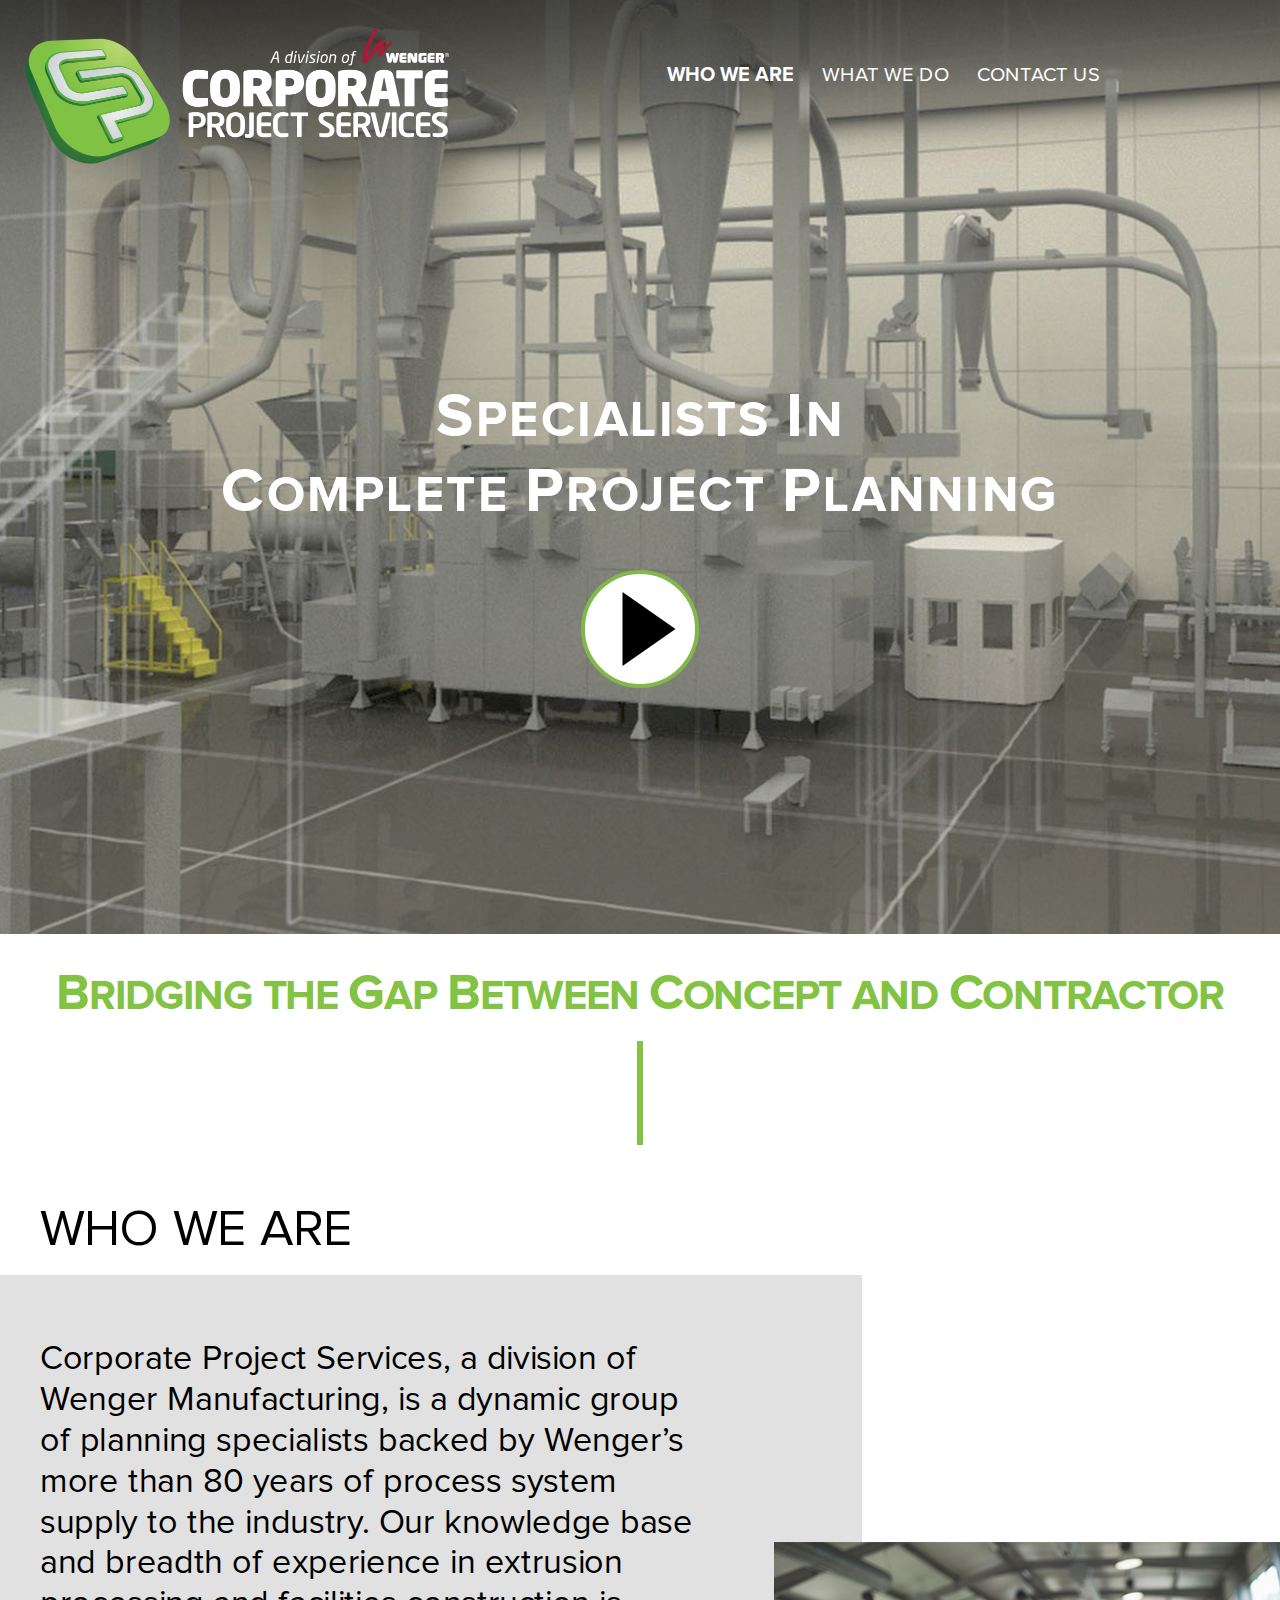
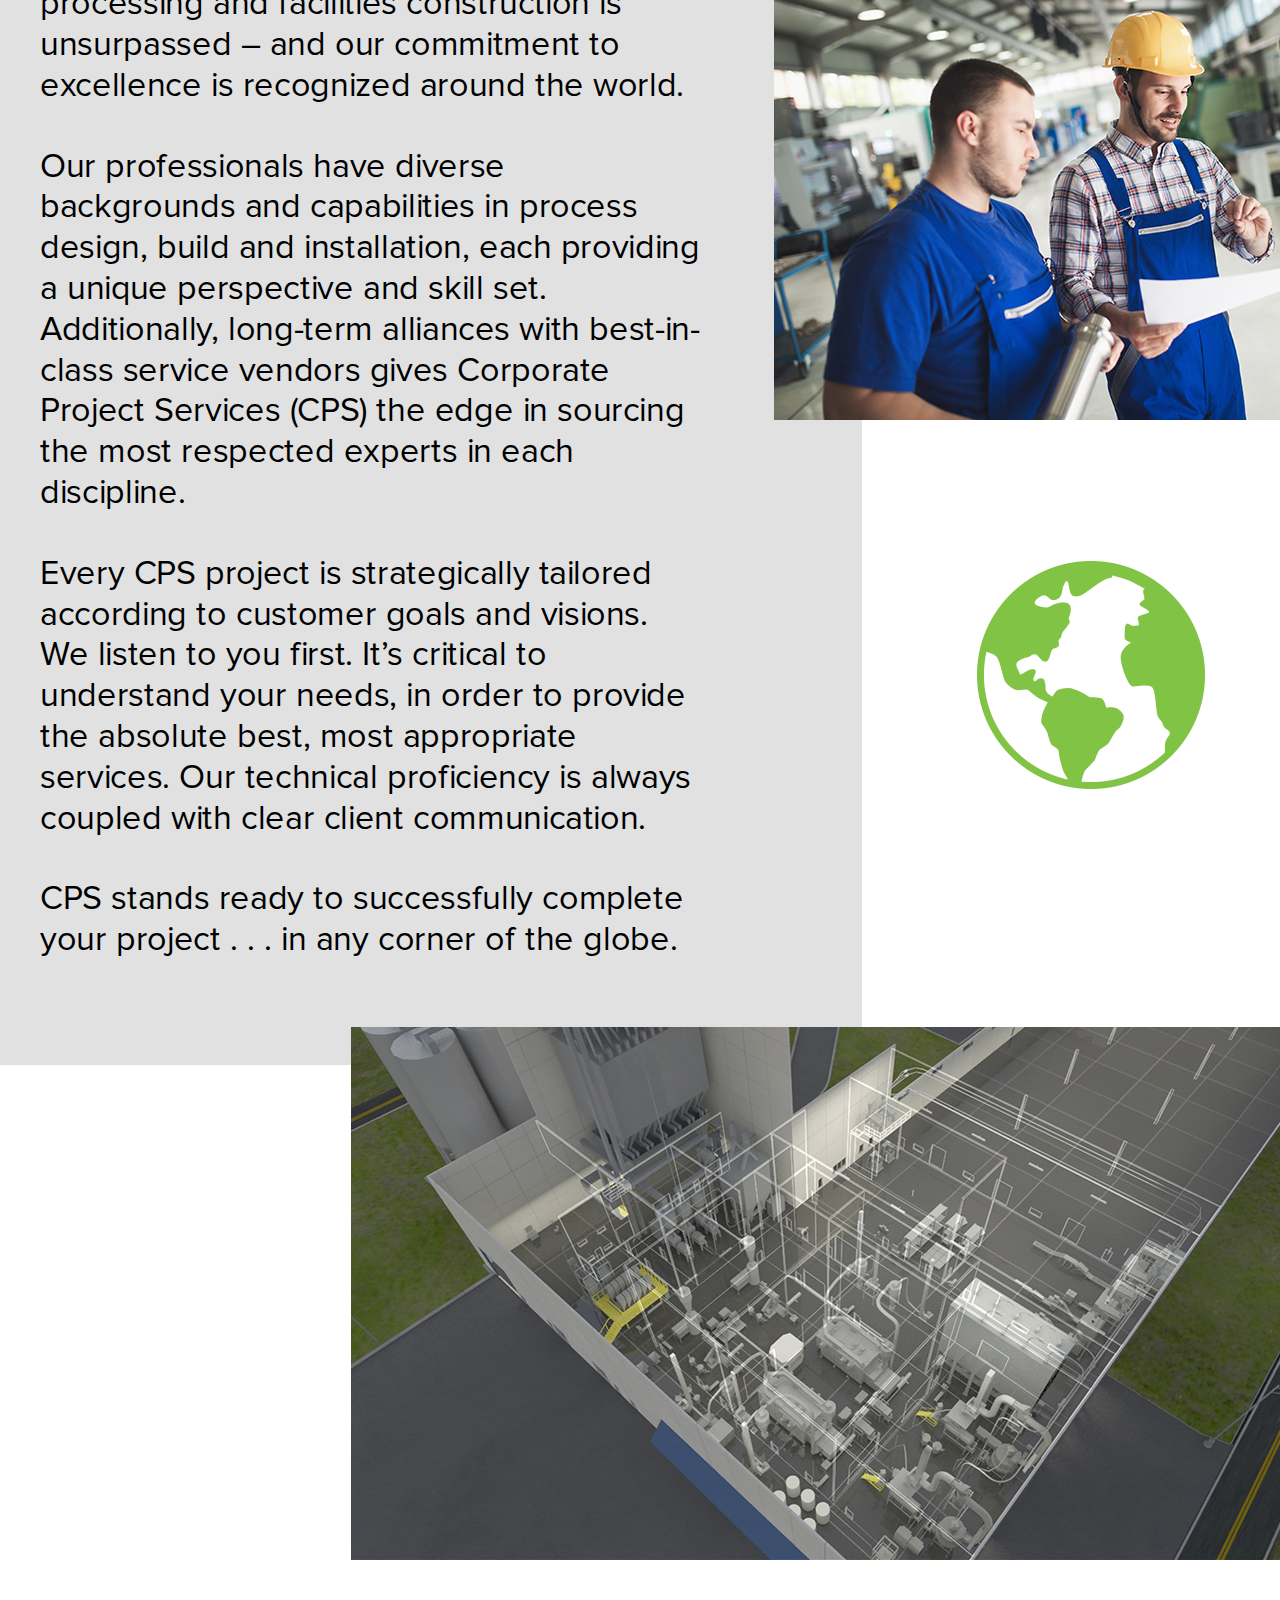
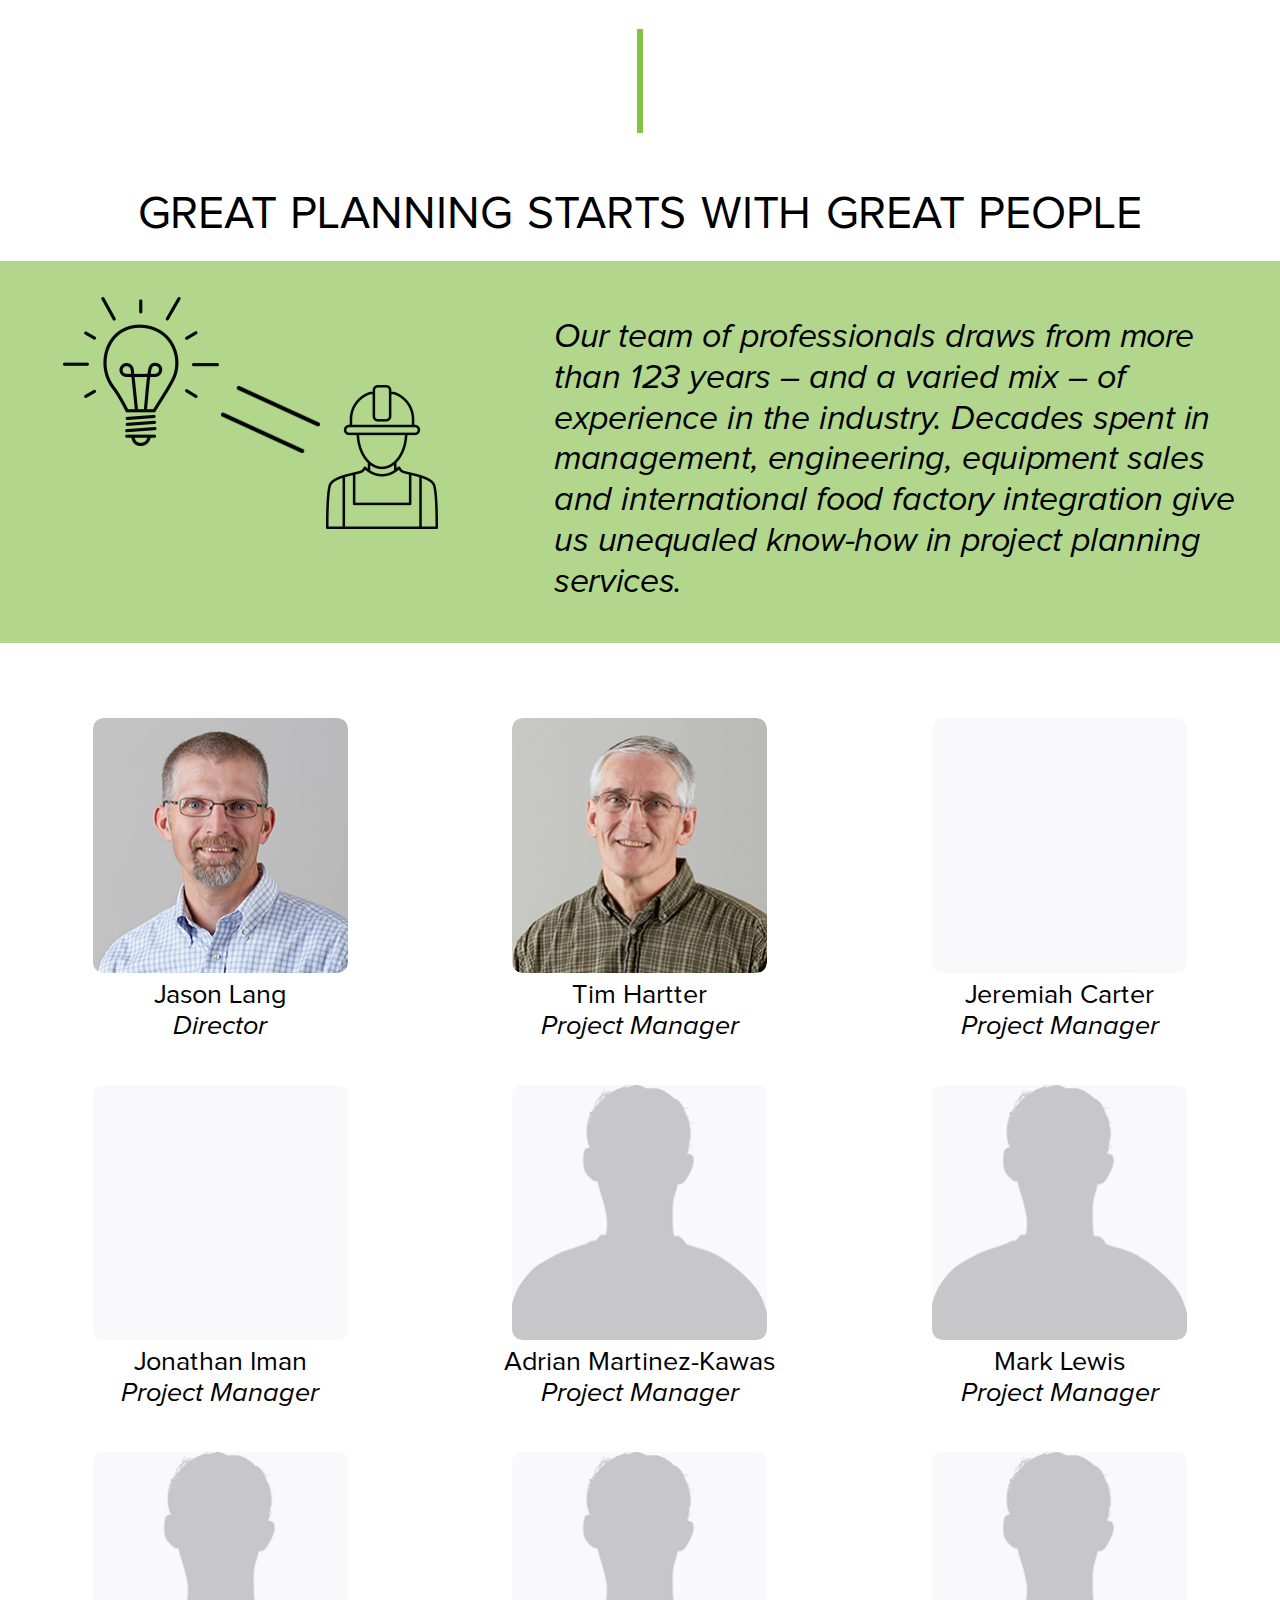
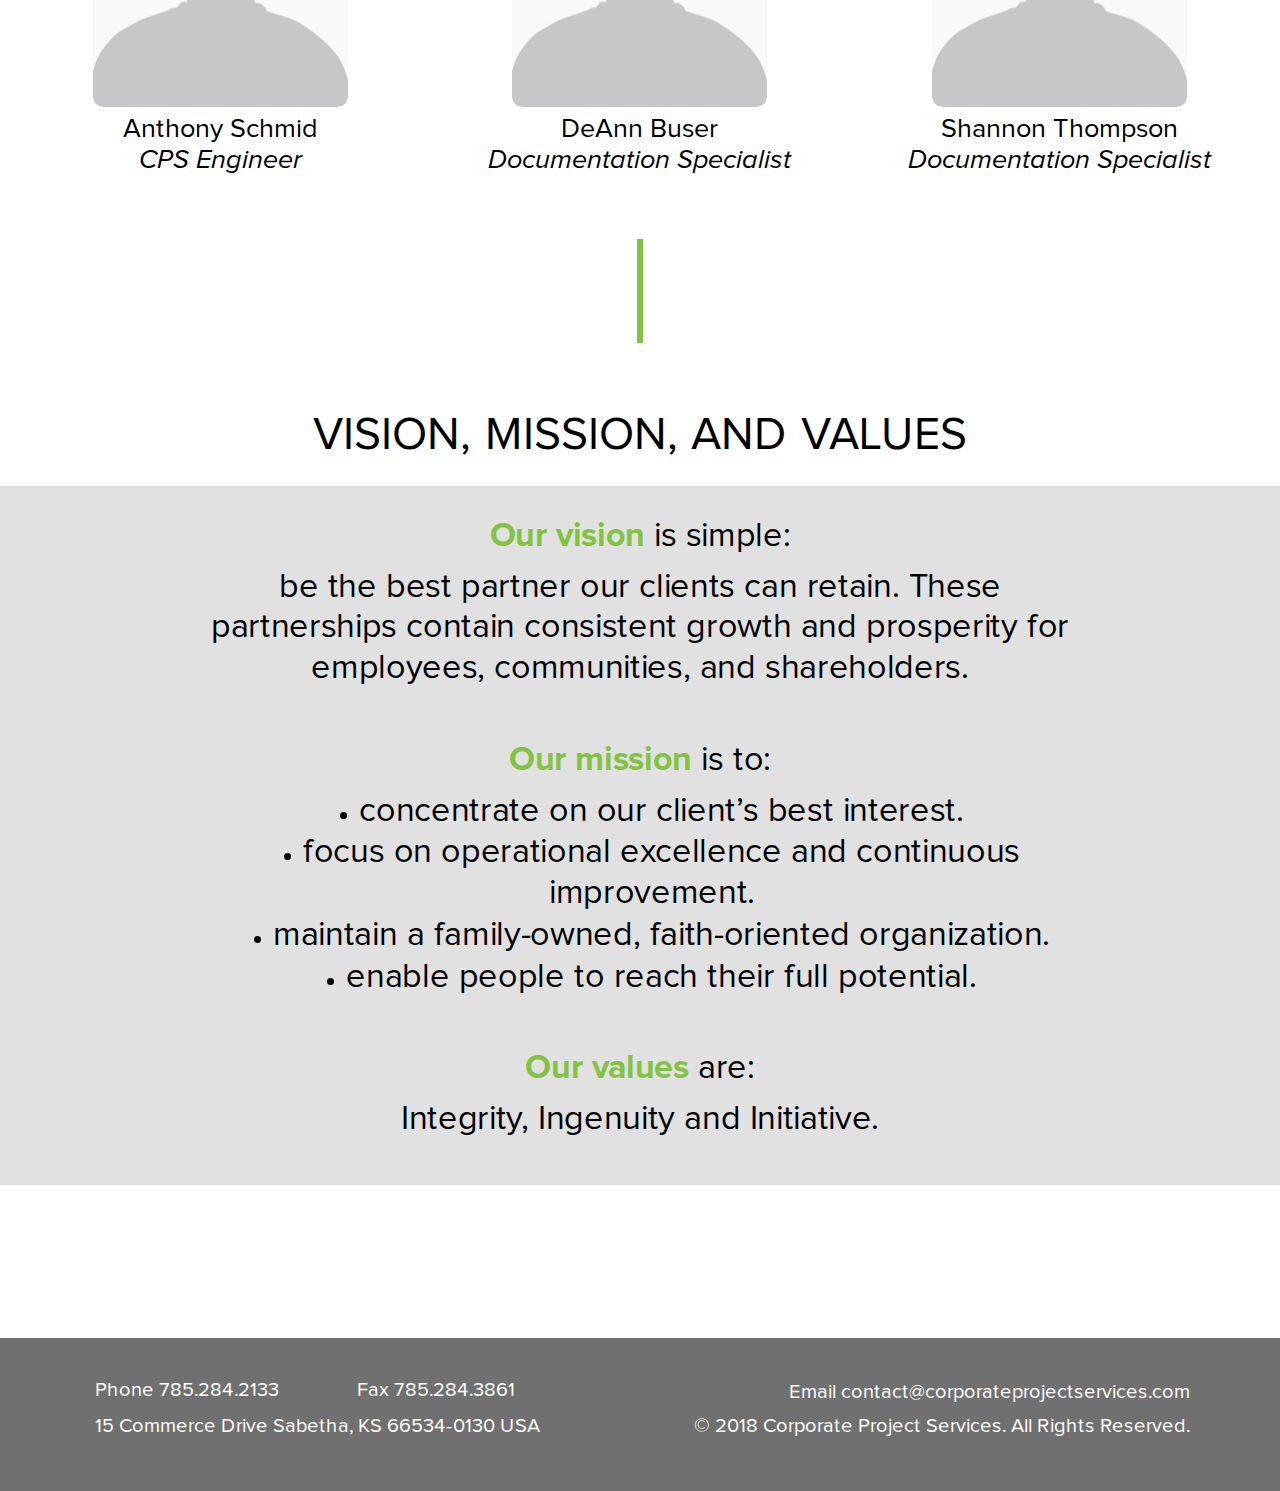
==== index.html @ 5085fedf "Initial commit" ====
<!DOCTYPE html>
<html>
<head>
    <meta charset="utf-8">
    <meta http-equiv="X-UA-Compatible" content="IE=edge">
    <meta name="format-detection" content="telephone=no">
    <meta name="viewport" content="width=device-width, initial-scale=1">
    <title>Who We Are | Corporate Project Services</title>

    <link rel="stylesheet" href="https://use.fontawesome.com/releases/v5.2.0/css/all.css" integrity="sha384-hWVjflwFxL6sNzntih27bfxkr27PmbbK/iSvJ+a4+0owXq79v+lsFkW54bOGbiDQ" crossorigin="anonymous">
    <link href="css/styles.css" rel="stylesheet" type="text/css">
    <link href="css/responsive.css" rel="stylesheet" type="text/css">
    <!--[if IE]>
    <script src="http://html5shiv.googlecode.com/svn/trunk/html5.js"></script>
    <![endif]-->
</head>

<body class="home">
    <div class="wrapper">
        <a class="btn-jump-to-content smooth-scroll" href="#main-content">Skip Navigation</a>

        <header id="header">
            <div class="container">
                <a href="index.html" class="logo" title="Home">
                    <img src="img/logo@2x.png" class="light" alt="Logo">
                    <img src="img/logo_dark@2x.png" class="dark" alt="Logo">
                </a>

                <nav class="main-nav">
                    <ul>
                        <li class="current-menu-item">
                            <a href="index.html" title="Who We Are">Who We Are</a>
                        </li>
                        <li>
                            <a href="what-we-do.html" title="What We Do">What We Do</a>
                        </li>
                        <li>
                            <a href="contact-us.html" title="Contact Us">Contact Us</a>
                        </li>
                    </ul>
                </nav>
            </div>
        </header>

        <div id="main-content">
            <section class="section section-hero">
                <div class="container">
                    <div class="hero-table">
                        <div class="hero-cell">
                            <h1 class="hero-title eachword">Specialists In <br> Complete Project Planning</h1>
                            <a href="https://www.youtube.com/watch?v=Ruur5vd0LyQ" class="play-btn popup-video"></a>
                        </div>
                    </div>
                </div>
                <img src="img/hero_bg.jpg" class="bg-image" alt="Plant">
            </section>

            <section class="section section-bridge">
                <div class="container">
                    <h2 class="section-title main bottom-line eachword">Bridging <span>the</span> Gap Between Concept <span>and</span> Contractor</h2>
                    <h3 class="section-title big">Who We Are</h3>
                    <div class="left-box">
                        <div class="content big">
                            <p>Corporate Project Services, a division of Wenger Manufacturing, is a dynamic group of planning specialists backed by Wenger’s more than 80 years of process system supply to the industry. Our knowledge base and breadth of experience in extrusion processing and facilities construction is unsurpassed – and our commitment to excellence is recognized around the world.</p>
                            <p>Our professionals have diverse backgrounds and capabilities in process design, build and installation, each providing a unique perspective and skill set.  Additionally, long-term alliances with best-in-class service vendors gives Corporate Project Services (CPS) the edge in sourcing the most respected experts in each discipline.</p>
                            <p>Every CPS project is strategically tailored according to customer goals and visions. We listen to you first. It’s critical to understand your needs, in order to provide the absolute best, most appropriate services. Our technical proficiency is always coupled with clear client communication.</p>
                            <p>CPS stands ready to successfully complete your project . . . in any corner of the globe.</p>
                        </div>
                        <div class="img-mob-box">
                            <img src="img/icon_earth@2x.png" width="228" alt="Earth" class="bridge-img img-earth">
                            <img src="img/people.jpg" alt="People" class="bridge-img img-people">
                        </div>
                        <img src="img/plant.jpg" alt="Plant" class="bridge-img img-plant">
                    </div>
                    <div class="right-box">
                        <img src="img/people.jpg" alt="People" class="bridge-img img-people">
                        <img src="img/icon_earth@2x.png" width="228" alt="Earth" class="bridge-img img-earth">
                    </div>
                </div>
            </section>

            <section class="section section-planning">
                <div class="container">
                    <h2 class="section-title top-line">Great Planning Starts With Great People</h2>
                </div>
                <div class="bg-green">
                    <div class="container">
                        <div class="why-we-box">
                            <div class="left-box">
                                <div class="why-we-img-wrap">
                                    <img src="img/icon_team@2x.png" alt="Team">
                                </div>
                            </div>
                            <div class="right-box">
                                <div class="content big">
                                    <p><i>Our team of professionals draws from more
                                        than 123 years – and a varied mix – of
                                        experience in the industry. Decades spent in
                                        management, engineering, equipment sales 
                                        and international food factory integration give
                                        us unequaled know-how in project planning 
                                        services.</i></p>
                                </div>
                            </div>
                        </div>
                    </div>
                </div>
                <div class="container">
                    <ul class="team-list">
                        <li class="director">
                            <div class="member-box">
                                <div class="member-img-box">
                                    <div class="member-img-wrap">
                                        <img src="img/Jason_Lang.jpg" alt="Jason Lang">
                                    </div>
                                </div>
                                <div class="member-info">
                                    <h3 class="member-name">Jason Lang</h3>
                                    <span class="member-position">Director</span>
                                </div>
                            </div>
                        </li>
                         <li>
                            <div class="member-box">
                                <div class="member-img-box">
                                    <div class="member-img-wrap">
                                        <img src="img/Tim_Hartter.jpg" alt="Tim Hartter">
                                    </div>
                                </div>
                                <div class="member-info">
                                    <h3 class="member-name">Tim Hartter</h3>
                                    <span class="member-position">Project Manager</span>
                                </div>
                            </div>
                        </li>
                         <li>
                            <div class="member-box">
                                <div class="member-img-box">
                                    <div class="member-img-wrap wider">
                                        <img src="//www.theladders.com/wp-content/uploads/Mentally_Stron_040418-800x450.jpg" alt="">
                                    </div>
                                </div>
                                <div class="member-info">
                                    <h3 class="member-name">Jeremiah Carter</h3>
                                    <span class="member-position">Project Manager</span>
                                </div>
                            </div>
                        </li>

                        <li>
                            <div class="member-box">
                                <div class="member-img-box">
                                    <div class="member-img-wrap">
                                        <img src="//ht-cdn.couchsurfing.com/assets/home/pkjx9zk.png" alt="">
                                    </div>
                                </div>
                                <div class="member-info">
                                    <h3 class="member-name">Jonathan Iman</h3>
                                    <span class="member-position">Project Manager</span>
                                </div>
                            </div>
                        </li>
                        <li>
                            <div class="member-box">
                                <div class="member-img-box">
                                    <div class="member-img-wrap">
                                        <img src="img/member_placeholder.jpg" alt="">
                                    </div>
                                </div>
                                <div class="member-info">
                                    <h3 class="member-name">Adrian Martinez-Kawas</h3>
                                    <span class="member-position">Project Manager</span>
                                </div>
                            </div>
                        </li>
                        <li>
                            <div class="member-box">
                                <div class="member-img-box">
                                    <div class="member-img-wrap">
                                        <img src="img/member_placeholder.jpg" alt="">
                                    </div>
                                </div>
                                <div class="member-info">
                                    <h3 class="member-name">Mark Lewis</h3>
                                    <span class="member-position">Project Manager</span>
                                </div>
                            </div>
                        </li>

                        <li>
                            <div class="member-box">
                                <div class="member-img-box">
                                    <div class="member-img-wrap">
                                        <img src="img/member_placeholder.jpg" alt="">
                                    </div>
                                </div>
                                <div class="member-info">
                                    <h3 class="member-name">Anthony Schmid</h3>
                                    <span class="member-position">CPS Engineer</span>
                                </div>
                            </div>
                        </li>
                        <li>
                            <div class="member-box">
                                <div class="member-img-box">
                                    <div class="member-img-wrap">
                                        <img src="img/member_placeholder.jpg" alt="">
                                    </div>
                                </div>
                                <div class="member-info">
                                    <h3 class="member-name">DeAnn Buser</h3>
                                    <span class="member-position">Documentation Specialist</span>
                                </div>
                            </div>
                        </li>
                        <li>
                            <div class="member-box">
                                <div class="member-img-box">
                                    <div class="member-img-wrap">
                                        <img src="img/member_placeholder.jpg" alt="">
                                    </div>
                                </div>
                                <div class="member-info">
                                    <h3 class="member-name">Shannon Thompson</h3>
                                    <span class="member-position">Documentation Specialist</span>
                                </div>
                            </div>
                        </li>
                    </ul>
                </div>
            </section>

            <section class="section section-mission">
                <div class="container">
                    <h2 class="section-title top-line">vision, mission, and values</h2>
                </div>
                <div class="bg-grey">
                    <div class="container">
                        <div class="content-box">
                            <div class="content big">
                                <p><b>Our vision</b> is simple:</p>
                                <p>be the best partner our clients can retain.
                                    These partnerships contain consistent growth and prosperity for
                                    employees, communities, and shareholders.</p>
                                <br>

                                <p><b>Our mission</b> is to:</p>
                                <ul>
                                    <li>concentrate on our client’s best interest.</li>
                                    <li>focus on operational excellence and continuous improvement.</li>
                                    <li>maintain a family-owned, faith-oriented organization.</li>
                                    <li>enable people to reach their full potential.</li>
                                </ul>
                                <br>

                                <p><b>Our values</b> are:</p>
                                <p>Integrity, Ingenuity and Initiative.</p>
                            </div>
                        </div>
                    </div>
                </div>
            </section>
        </div>
    </div>
    <footer id="footer">
        <div class="container">
            <ul class="footer-list">
                <li>
                    <ul>
                        <li>
                            <p class="footer-text">Phone <a href="tel:1-785-284-2133" title="785.284.2133">785.284.2133</a></p>
                        </li>
                        <li>
                            <p class="footer-text">Fax <a href="tel:1-785-284-3861" title="785.284.3861">785.284.3861</a></p>
                        </li>
                    </ul>
                </li>
                <li>
                    <p class="footer-text">Email <a href="mailto:contact@corporateprojectservices.com" title="contact@corporateprojectservices.com">contact@corporateprojectservices.com</a></p>
                </li>
                <li>
                    <p class="footer-text"><a href="https://goo.gl/maps/b9Uase7yCtM2" target="_blank">15 Commerce Drive Sabetha, KS 66534-0130 USA</a></p>
                </li>
                <li>
                    <p class="footer-text copyright">© 2018  Corporate Project Services. All Rights Reserved. </p>
                </li>
            </ul>
        </div>
    </footer>

    <script src="http://ajax.googleapis.com/ajax/libs/jquery/1.12.4/jquery.min.js"></script>
    <script src="js/smooth-scroll.min.js"></script>
    <script src="js/magnific.min.js"></script>
    <script src="js/scripts.js"></script>
</body>
</html>
---- css/styles.css ----
/*----------------------------------------------------------------------------------*/
/*-------------------------------------FONTS----------------------------------------*/
/*----------------------------------------------------------------------------------*/
@font-face {
    font-family: "Proxima Nova";
    src: url("../fonts/Proxima_Nova_Reg.eot");
    src: local("☺"),
    url("../fonts/Proxima_Nova_Reg.svg") format("svg"),
    url("../fonts/Proxima_Nova_Reg.ttf") format("truetype"),
    url("../fonts/Proxima_Nova_Reg.woff") format("woff");
    font-weight: 400;
    font-style: normal;
}

@font-face {
    font-family: "Proxima Nova";
    src: url("../fonts/Proxima_Nova_Reg_It.eot");
    src: local("☺"),
    url("../fonts/Proxima_Nova_Reg_It.svg") format("svg"),
    url("../fonts/Proxima_Nova_Reg_It.ttf") format("truetype"),
    url("../fonts/Proxima_Nova_Reg_It.woff") format("woff");
    font-weight: 400;
    font-style: italic;
}

@font-face {
    font-family: "Proxima Nova";
    src: url("../fonts/Proxima_Nova_Bold.eot");
    src: local("☺"),
    url("../fonts/Proxima_Nova_Bold.woff") format("woff"),
    url("../fonts/Proxima_Nova_Bold.ttf") format("truetype"),
    url("../fonts/Proxima_Nova_Bold.svg") format("svg");
    font-weight: 700;
    font-style: normal;
}

/*----------------------------------------------------------------------------------*/
/*------------------------------RESET DEFAULT STYLES--------------------------------*/
/*----------------------------------------------------------------------------------*/
html,body                       { width:100%; height:100%; }
body                            { padding:0; margin:0; font:30px/1.2 "Proxima Nova", Arial, sans-serif; background:#fff; color:#000;
								  -webkit-font-smoothing: antialiased;
								  -moz-osx-font-smoothing: grayscale; }
div,p,a,span,em,strong,img,h1,h2,h3,h4,h5,h6,ul,ol,li,dl,dt,dd,table,td,tr,form,fieldset,label,select,input,textarea {
	padding:0;
	margin:0;
	list-style:none;
}
select, input, textarea        { font-size:16px; vertical-align:middle; }
textarea                       { vertical-align:top; }
input[type=submit]             { cursor:pointer; }
img, fieldset                  { border:0; }
table                          { border-collapse:collapse; border-spacing:0; }
a:link, a:visited              { font-family: "Proxima Nova", Arial, sans-serif; color:#000; text-decoration:underline; }
a:hover                        { text-decoration:none; }
/*----------------------------------------------------------------------------------*/
/*-------------------------------------DEFAULT CLASSES------------------------------*/
/*----------------------------------------------------------------------------------*/
.float-r           	           { float:right !important; }
.float-l                       { float:left !important; }
.no-float                      { float:none !important; }
.no-border                     { border:0 !important; }
.no-bg                         { background:none !important; }
.no-margin                     { margin:0 !important; }
.no-padding                    { padding:0 !important; }
.no-display                    { display:none !important; }
.display                       { display:block !important; }
.inline                        { display:inline !important; }
.overflow                      { overflow:hidden !important; }
.align-r                       { text-align:right !important; }
.align-l                       { text-align:left !important; }
.align-c                       { text-align:center !important; }
.clear                         { clear:both; }

* {
    -webkit-box-sizing: border-box;
    -moz-box-sizing: border-box;
    box-sizing: border-box;
}
a, .btn {
    -webkit-transition: ease-in .35s;
    -moz-transition: ease-in .35s;
    -o-transition: ease-in .35s;
    transition: ease-in .35s;
}
a[href^=tel] { cursor: default; }
/*a:hover,*/
/*.btn:hover,*/
/*input[type="submit"]:hover,*/
/*button:hover {*/
    /*opacity: 0.8;*/
/*}*/
.input-style::-webkit-input-placeholder { color: #4f6370; }
.input-style::-moz-placeholder { color: #4f6370; }
.input-style:-ms-input-placeholder { color: #4f6370; }
.input-style:-moz-placeholder { color: #4f6370; }
img {
    -webkit-user-select: none;
    -moz-user-select: none;
    -o-user-select: none;
    -khtml-user-select: none;
    user-select: none;
}
.container {
    max-width: 1250px;
    width: 100%;
    margin: 0 auto;
    padding: 0 25px;
}
/*----------------------------------------------------------------------------------*/
/*-------------------------------------BUTTON---------------------------------------*/
/*----------------------------------------------------------------------------------*/
.btn-jump-to-content {
    position: absolute;
    display: block;
    width: 300px;
    top: 0;
    left: 0;
    right: 0;
    margin: 0 auto;
    padding: 10px 15px;
    font-size: 20px;
    font-weight: 700;
    color: #333;
    text-align: center;
    text-decoration: none;
    background: #fff;
    z-index: -9999;
    -webkit-box-sizing: border-box;
    -moz-box-sizing: border-box;
    box-sizing: border-box;
    opacity: 0;
}
.btn-jump-to-content:hover {
    color: #015CE9;
    text-decoration: none;
}
.btn-jump-to-content:focus {
    opacity: 1;
    text-decoration: none;
    z-index: 9999;
}
a.btn,
.btn {
    position: relative;
    display: inline-block;
    /*min-width: 270px;*/
    max-width: 440px;
    padding: 18px 40px;
    font: 700 42px/1 'Proxima Nova', Arial, Tahoma, sans-serif;
    /*letter-spacing: .1em;*/
    text-align: center;
    text-transform: uppercase;
    text-decoration: none;
    color: #ffffff;
    border: 2px solid #3c3d3e;
    background-color: #3c3d3e;
    -webkit-border-radius: 0;
    -moz-border-radius: 0;
    border-radius: 0;
    /*-webkit-transition: .35s;*/
    /*-moz-transition: .35s;*/
    /*-o-transition: .35s;*/
    /*transition: .35s;*/
    cursor: pointer;
    box-shadow: none;
    -webkit-appearance: none;
    -moz-appearance: none;
}
a.btn:hover,
a.btn:focus,
.btn:hover,
.btn:focus {
    color: #3c3d3e;
    background-color: transparent;
}
a.play-btn,
.play-btn {
    position: relative;
    z-index: 5;
    display: block;
    width: 118px;
    height: 118px;
    margin: 0 auto;
    background-color: #ffffff;
    border: 4px solid #81b84a;
    -webkit-border-radius: 50%;
    -moz-border-radius: 50%;
    border-radius: 50%;
}
a.play-btn:before,
.play-btn:before {
    position: absolute;
    z-index: 10;
    content: '';
    top: 50%;
    left: 58%;
    width: 0;
    height: 0;
    border-top: 37px solid transparent;
    border-bottom: 37px solid transparent;
    border-left: 53px solid #000000;
    -moz-transform: translate( -50%, -50%);
    -ms-transform: translate( -50%, -50%);
    -webkit-transform: translate( -50%, -50%);
    -o-transform: translate( -50%, -50%);
    transform: translate( -50%, -50%);
}
a.play-btn:hover,
a.play-btn:focus,
.play-btn:hover,
.play-btn:focus {
    background-color: transparent;
}
a.play-btn:hover:before,
a.play-btn:focus:before,
.play-btn:hover:before,
.play-btn:focus:before {
    /*border-left-color: #81b84a;*/
}

/*----------------------------------------------------------------------------------*/
/*-------------------------------------FORM-----------------------------------------*/
/*----------------------------------------------------------------------------------*/
.input-style {
    display: block;
    width: 100%;
    margin: 0;
    padding: 7px 15px;
    font: 400 24px/1 "Proxima Nova", Arial, sans-serif;
    min-height: 47px;
    font-style: italic;
    color: #000000;
    border: 2px solid #000000;
    box-shadow: none;
    background-color: #FFFFFF;
    -webkit-appearance: none;
    -moz-appearance: none;
    appearance: none;
    -webkit-border-radius: 0;
    -moz-border-radius: 0;
    border-radius: 0;
    -webkit-transition: .35s;
    -moz-transition: .35s;
    -o-transition: .35s;
    transition: .35s;
}

textarea.input-style {
    overflow-y: auto;
    font: 24px/1.2 "Proxima Nova", Arial, sans-serif;
    padding: 12px 20px;
    height: 277px;
    resize: none;
    font-style: italic;
}

input::-webkit-input-placeholder {
    font-family: "Proxima Nova", Arial, sans-serif;
    -webkit-transition: 0.35s;
    -moz-transition: 0.35s;
    -o-transition: 0.35s;
    transition: 0.35s;
}

input::-moz-placeholder {
    font-family: "Proxima Nova", Arial, sans-serif;
    -webkit-transition: 0.35s;
    -moz-transition: 0.35s;
    -o-transition: 0.35s;
    transition: 0.35s; }

input:-ms-input-placeholder {
    font-family: "Proxima Nova", Arial, sans-serif;
    -webkit-transition: 0.35s;
    -moz-transition: 0.35s;
    -o-transition: 0.35s;
    transition: 0.35s; }

input:-moz-placeholder {
    font-family: "Proxima Nova", Arial, sans-serif;
    -webkit-transition: 0.35s;
    -moz-transition: 0.35s;
    -o-transition: 0.35s;
    transition: 0.35s;
}

textarea::-webkit-input-placeholder {
    font-family: "Proxima Nova", Arial, sans-serif;
    -webkit-transition: 0.35s;
    -moz-transition: 0.35s;
    -o-transition: 0.35s;
    transition: 0.35s;
}

textarea::-moz-placeholder {
    font-family: "Proxima Nova", Arial, sans-serif;
    -webkit-transition: 0.35s;
    -moz-transition: 0.35s;
    -o-transition: 0.35s;
    transition: 0.35s;
}

textarea:-ms-input-placeholder {
    font-family: "Proxima Nova", Arial, sans-serif;
    -webkit-transition: 0.35s;
    -moz-transition: 0.35s;
    -o-transition: 0.35s;
    transition: 0.35s;
}

textarea:-moz-placeholder {
    font-family: "Proxima Nova", Arial, sans-serif;
    -webkit-transition: 0.35s;
    -moz-transition: 0.35s;
    -o-transition: 0.35s;
    transition: 0.35s;
}
*:focus::-webkit-input-placeholder { opacity: 0; }
*:focus::-moz-placeholder { opacity: 0; }
*:focus:-ms-input-placeholder { opacity: 0; }
*:focus:-moz-placeholder { opacity: 0; }
/*----------------------------------------------------------------------------------*/
/*-------------------------------------CONTENT--------------------------------------*/
/*----------------------------------------------------------------------------------*/
#main-content {}
.home #main-content {}
.content {
    font-size: 30px;
    line-height: 1.2;
}
    .content > * {
        margin-bottom: 35px;
    }
    .content > :last-child {
        margin-bottom: 0;
    }
    .content b,
    .content strong {
        font-weight: 700;
    }
    .content i,
    .content em {
        font-style: italic;
    }
    .content ul {
        margin-bottom: 50px;
    }
        .content ul > li {
            position: relative;
            padding-left: 24px;
            margin-bottom: 1px;
            list-style-position: outside;
        }
        .content ul > li:before {
            position: absolute;
            top: 0;
            left: 0;
            content: '';
            display: inline-block;
            margin-top: 16px;
            margin-right: 18px;
            width: 6px;
            height: 6px;
            background-color: #000000;
            -webkit-border-radius: 50%;
            -moz-border-radius: 50%;
            border-radius: 50%;
            vertical-align: top;
        }

.content.big {
    font-size: 34px;
    line-height: 1.2;
    letter-spacing: -.01em;
    word-spacing: .02em;
}
    .content.big > * {
        margin-bottom: 40px;
    }
    .content.big > :last-child {
        margin-bottom: 0;
    }
    .content ul > li:before {
        margin-top: 21px;
        margin-right: 12px;
        width: 7px;
        height: 7px;
    }
/*----------------------------------------------------------------------------------*/
/*-------------------------------------WRAPPER--------------------------------------*/
/*----------------------------------------------------------------------------------*/
.wrapper {
    position: relative;
    min-height: 100%;
    margin-bottom: -153px;
}
.wrapper:after {
    content: '';
    display: block;
    width: 100%;
    height: 153px;
}
/*----------------------------------------------------------------------------------*/
/*-------------------------------------HEADER---------------------------------------*/
/*----------------------------------------------------------------------------------*/
#header {
    position: relative;
    z-index: 25;
    padding: 28px 0 20px;
    /*background-color: #ffffff;*/
    /*background-color: #4f6370;*/
    background-color: #ffffff;
}


.home #header {
    position: absolute;
    left: 0;
    top: 0;
    width: 100%;
    background-color: transparent;
}
    #header .container {
        max-width: 1320px;
    }
    .logo {
        display: inline-block;
        max-width: 424px;
    }
        .logo img {
            max-width: 100%;
            max-height: 100%;
            width: auto;
            height: auto;
        }
        .home .logo .light,
        .logo .dark {
            display: block;
        }
        .logo .light,
        .home .logo .dark {
            display: none;
        }
/*----------------------------------------------------------------------------------*/
/*--------------------------------------NAV-----------------------------------------*/
/*----------------------------------------------------------------------------------*/
.main-nav {
    float: right;
    margin-top: 25px;
    margin-right: 145px;
}
    .main-nav > ul {}
        .main-nav > ul > li {
            display: inline-block;
        }
            .main-nav > ul > li > a {
                display: inline-block;
                padding: 10px 10px;
                font-size: 20px;
                color: #000000;
                text-transform: uppercase;
                text-decoration: none;
            }
            .main-nav > ul > li > a:hover,
            .main-nav > ul > li > a:focus {
                color: #81b84a;
            }
            .main-nav > ul > li.current-menu-item > a {
                font-weight: 700;
            }
            .home .main-nav > ul > li > a {
                color: #ffffff;
            }
            .home .main-nav > ul > li > a:hover,
            .home .main-nav > ul > li > a:focus {
                color: #000000;
            }
            .home .main-nav > ul > li.current-menu-item > a {
                font-weight: 700;
            }
/*----------------------------------------------------------------------------------*/
/*-------------------------------------SECTION-HERO---------------------------------*/
/*----------------------------------------------------------------------------------*/
#header + .section-hero {
    /*margin-top: -100px;*/
}
.section-hero {
    overflow: hidden;
    position: relative;
    display: block;
    width: 100%;
    text-align: center;
}
    .section-hero .container {
        position: relative;
        z-index: 5;
    }
        .hero-table {
            display: table;
            width: 100%;
            height: 934px;
            padding: 215px 0 80px;
        }
            .hero-cell {
                display: table-cell;
                vertical-align: middle;
            }
                .hero-title {
                    max-width: 1000px;
                    margin: 0 auto 40px;
                    font-size: 50px;
                    font-weight: 700;
                    letter-spacing: .05em;
                    line-height: 1.2;
                    color: #ffffff;
                    text-transform: uppercase;
                }
                .hero-title .first-letter {
                    font-size: 62px;
                }
                /*.hero-title span:first-letter {*/
                    /*display: inline;*/
                    /*font-size: 61px;*/
                /*}*/
    .bg-image {
        position: absolute;
        z-index: 3;
        min-height: 100%;
        min-width: 100%;
        width: auto;
        height: auto;
        top: -9999px;
        left: -9999px;
        right: -9999px;
        bottom: -9999px;
        margin: auto;
    }
/*----------------------------------------------------------------------------------*/
/*-------------------------------------SECTION-BRIDGE-------------------------------*/
/*----------------------------------------------------------------------------------*/
.section-bridge {
    overflow: hidden;
    padding: 30px 0 60px;
}
    .section-bridge .container {}
        .section-bridge .section-title.big {
            margin-bottom: 14px;
        }
        .section-title {
            position: relative;
            margin-bottom: 22px;
            font-size: 46px;
            font-weight: 400;
            word-spacing: .06em;
            color: #000000;
            /*text-align: center;*/
            text-transform: uppercase;
        }
        .section-title .first-letter {
            font-size: 51px;
        }
        .section-title.big {
            font-size: 51px;
            letter-spacing: -.02em;
        }
        .section-title.main {
            margin-bottom: 55px;
            font-size: 42px;
            font-weight: 700;
            letter-spacing: -.03em;
            word-spacing: .02em;
            color: #82c343;
        }
        .section-title.top-line {
            padding-top: 170px;
            text-align: center;
        }
        .section-title.top-line:after {
            position: absolute;
            content: '';
            top: 0;
            left: 50%;
            width: 6px;
            height: 104px;
            background-color: #82C343;
            -moz-transform: translate( -50%, 0);
            -ms-transform: translate( -50%, 0);
            -webkit-transform: translate( -50%, 0);
            -o-transform: translate( -50%, 0);
            transform: translate( -50%, 0);
        }

        .section-title.bottom-line {
            padding-bottom: 120px;
            text-align: center;
        }
        .section-title.bottom-line:after {
            position: absolute;
            content: '';
            bottom: 0;
            left: 50%;
            width: 6px;
            height: 104px;
            background-color: #82C343;
            -moz-transform: translate( -50%, 0);
            -ms-transform: translate( -50%, 0);
            -webkit-transform: translate( -50%, 0);
            -o-transform: translate( -50%, 0);
            transform: translate( -50%, 0);
        }
        .section-bridge .section-title {}
        .section-bridge .left-box,
        .section-bridge .right-box {
            float: left;
            width: 50%;
        }
        .section-bridge .left-box {
            width: 56%;
        }
            .section-bridge .left-box .content {
                position: relative;
                padding: 64px 10px 104px 0;
                width: 100%;
                background-color: #e1e1e1;
            }
            .section-bridge .left-box .content:before {
                position: absolute;
                z-index: 5;
                content: '';
                width: 100%;
                width: -webkit-calc(100% + 350px);
                width: calc(100% + 350px);
                height: 100%;
                top: 0;
                right: -150px;
                background-color: #e1e1e1;
            }
                .section-bridge .left-box .content * {
                    position: relative;
                    z-index: 10;
                }
        .section-bridge .right-box {
            padding-left: 10px;
            padding-top: 267px;
            width: 44%;
        }
            .section-bridge .content {
                position: relative;
                z-index: 10;
            }
        .bridge-img {
            position: relative;
            z-index: 15;
        }
                .bridge-img.img-people {
                    margin-bottom: 132px;
                    margin-left: 52px;
                    max-width: 100%;
                    max-width: -webkit-calc(100% + 150px);
                    max-width: calc(100% + 150px);
                }
                .bridge-img.img-earth {
                    margin-bottom: 100px;
                    margin-left: 255px;
                }
                .bridge-img.img-plant {
                    position: relative;
                    right: -311px;
                    margin-top: -38px;
                }
        .img-mob-box {
            display: none;
        }
            .img-mob-box {}
            .img-mob-box {}
/*----------------------------------------------------------------------------------*/
/*-------------------------------------SECTION-PLANNING-----------------------------*/
/*----------------------------------------------------------------------------------*/
.section-planning {}
    .section-planning .container {}
        .section-planning .section-title.top-line {
            padding-top: 159px;
            margin-bottom: 18px;
        }
    .bg-green {
        background-color: #b2d78c;
    }
    .section-planning .bg-green {
        margin-bottom: 75px;
    }
        .why-we-box {
            overflow: hidden;
            padding: 36px 0 40px;
        }
            .why-we-box .left-box,
            .why-we-box .right-box {
                float: left;
                width: 50%;
            }
            .why-we-box .left-box {
                width: 42%;
                padding-right: 10px;
            }
            .why-we-box .right-box {
                width: 58%;
                padding-top: 20px;
                padding-left: 10px;
            }
                .why-we-img-wrap {
                    max-width: 375px;
                    margin-left: 23px;
                }
                    .why-we-img-wrap img {
                        max-width: 100%;
                        height: auto;
                    }
                .why-we-box .content {}
        .team-list {
            display: block;
            max-width: 1155px;
            margin: 0 auto 20px;
            text-align: center;
        }
            .team-list > li {
                display: inline-block;
                width: 32%;
                width: -webkit-calc(33.33% - 7px);
                width: calc(33.33% - 7px);
                padding: 0 10px;
                margin-bottom: 42px;
                vertical-align: top;
            }
            .team-list > li:nth-child(3n +1) {
                padding-left: 0;
                text-align: left;
            }
            .team-list > li:nth-child(3n + 3) {
                padding-right: 0;
                text-align: right;
            }
                .member-box {
                    display: inline-block;
                    max-width: 310px;
                    margin: 0 auto;
                    width: 100%;
                    text-align: center;
                }
                    .member-img-box {
                        display: inline-block;
                        max-width: 255px;
                        width: 100%;
                    }
                    .member-img-wrap {
                        overflow: hidden;
                        position: relative;
                        /*display: inline-block;*/
                        /*width: 100%;*/
                        /*margin: 0 auto;*/
                        background-color: #f9f9fb;
                        /*padding-bottom: 82.3%;*/
                        padding-bottom: 100%;
                        -webkit-border-radius: 10px;
                        -moz-border-radius: 10px;
                        border-radius: 10px;
                    }
                        .member-img-wrap img {
                            position: absolute;
                            z-index: 3;
                            min-height: 100%;
                            min-width: 100%;
                            max-width: 100%;
                            width: auto;
                            height: auto;
                            top: -9999px;
                            left: -9999px;
                            right: -9999px;
                            bottom: -9999px;
                            margin: auto;
                            -webkit-border-radius: 10px;
                            -moz-border-radius: 10px;
                            border-radius: 10px;
                        }
                        .member-img-wrap.wider img {
                            max-height: 100%;
                            max-width: none;
                        }
                    .member-info {
                        /*text-align: center;*/
                    }
                        .member-info > *:last-child {
                            margin-bottom: 0;
                        }
                        .member-name {
                            display: block;
                            margin-bottom: 4px;
                            font-size: 27px;
                            font-weight: 400;
                            line-height: 1;
                        }
                        .member-position {
                            display: block;
                            font-size: 27px;
                            font-style: italic;
                            line-height: 1;
                        }
/*----------------------------------------------------------------------------------*/
/*-------------------------------------SECTION-MISSION------------------------------*/
/*----------------------------------------------------------------------------------*/
.section-mission {
    margin-bottom: 153px;
}
    .section-mission .container {}
        .section-mission .section-title {}
    .bg-grey {
        background-color: #e1e1e1;
    }
        .content-box {
            padding: 30px 0 45px;
            text-align: center;
        }
            .section-mission .content {
                max-width: 910px;
                margin: 0 auto;
            }
                .section-mission .content > * {
                    margin-bottom: 10px;
                }
                .section-mission .content b,
                .section-mission .content strong {
                    color: #82c343;
                }
                .section-mission .content ul > li:before {
                    position: relative;
                    top: auto;
                    left: auto;
                }

/*----------------------------------------------------------------------------------*/
/*-------------------------------------SECTION-WHAT-WE-DO---------------------------*/
/*----------------------------------------------------------------------------------*/
.section-what-we-do {
    overflow: hidden;
    padding: 53px 0 100px;
}
    .feasibility-box {
        margin-bottom: 40px;
    }
        .feasibility-box .container {
            position: relative;
        }
            .icon-pencil {
                position: absolute;
                top: 68px;
                left: -124px;
            }
            .icon-screw {
                position: absolute;
                top: 317px;
                left: -154px;
            }
            .feasibility-box .left-box,
            .feasibility-box .right-box {
                position: relative;
                z-index: 10;
                display: inline-block;
                width: 49%;
                width: -webkit-calc(50% - 4px);
                width: calc(50% - 4px);
                vertical-align: top;
            }
            .feasibility-box .left-box {
                padding-top: 84px;
                padding-right: 10px;
                width: 55.5%;
                width: -webkit-calc(55.8% - 4px);
                width: calc(55.8% - 4px);
            }
            .feasibility-box .right-box {
                z-index: 15;
                padding-left: 10px;
                width: 43.5%;
                width: -webkit-calc(44.2% - 4px);
                width: calc(44.2% - 4px);
            }
            .section-what-we-do .section-title.big {
                margin-bottom: 21px;
                font-size: 54px;
                line-height: 1.3;
                letter-spacing: -.01em;
            }
            .feasibility-box .content {
                max-width: 590px;
                /*letter-spacing: 0;*/
                /*word-spacing: 0;*/
                /*line-height: 1.25em;*/
            }
            .feasibility-img-box {
                position: relative;
            }
            .feasibility-img-box:before {
                position: absolute;
                z-index: 12;
                content: '';
                top: 195px;
                left: -150px;
                width: 200px;
                height: 85px;
                background-color: #e1e1e1;
            }
                .feasibility-img-box img {
                    position: relative;
                    z-index: 13;
                    max-width: 100%;
                    max-width: -webkit-calc(100% + 240px);
                    max-width: calc(100% + 240px);
                    height: auto;
                }
    .planning-services-box {
        margin-bottom: 86px;
    }
        .planning-services-box .container {
            max-width: 1352px;
        }
            .planning-services-box .inner-box {
                padding: 40px 60px 57px;
                border: 4px solid #e1e1e1;
            }
                .box-title {
                    margin-bottom: 14px;
                    font-size: 37px;
                    font-weight: 400;
                    color: #82c343;
                    text-transform: uppercase;
                    /*letter-spacing: .01em;*/
                    word-spacing: -.04em;
                }
                .planning-services-box .box-title {
                    margin-left: 6px;
                }
                .planning-services-box .content {
                    column-count: 2;
                    column-gap: 70px;
                }
    .customized-box {
        /*margin-bottom: 40px;*/
    }
        .customized-box .container {
            position: relative;
        }
        .icon-factory {
            position: absolute;
            z-index: 20;
            top: 0;
            right: -118px;
        }
        .customized-box .left-box,
        .customized-box .right-box {
            display: inline-block;
            width: 49%;
            width: -webkit-calc(50% - 4px);
            width: calc(50% - 4px);
            vertical-align: top;
        }
        .customized-box .left-box {
            width: 48.5%;
            width: -webkit-calc(48.8% - 4px);
            width: calc(48.8% - 4px);
            margin-top: 260px;
            padding-right: 10px;
        }
        .customized-box .right-box {
            /*padding-left: 10px;*/
            /*padding-top: 150px;*/
            width: 50.8%;
            width: -webkit-calc(51.2% - 4px);
            width: calc(51.2% - 4px);
            margin-top: 124px;
        }
            .customized-img-wrap {
                position: relative;
                z-index: 30;
                left: -144px;
                /*margin-right: 30px;*/
            }
                .customized-img-wrap img {
                    max-width: 100%;
                    max-width: -webkit-calc(100% + 140px);
                    max-width: calc(100% + 140px);
                    height: auto;
                }
            .customized-box .inner-box {
                position: relative;
                padding: 40px 0 32px 10px;
                background-color: #e1e1e1;
            }
            .customized-box .inner-box:before {
                position: absolute;
                z-index: 10;
                content: '';
                top: 0;
                left: -124px;
                width: 100%;
                width: -webkit-calc(100% + 325px);
                width: calc(100% + 325px);
                height: 100%;
                background-color: #e1e1e1;
            }
                .customized-box .inner-box * {
                    position: relative;
                    z-index: 15;
                }
                .customized-box .section-title.big {
                    margin-bottom: 27px;
                }
                .customized-box .content {
                    line-height: 1.15;
                }
                .customized-box .content ul {}
                    .customized-box .content ul > li {
                        padding-left: 44px;
                        margin-bottom: 0;
                    }
                    .customized-box .content ul > li:before {
                        top: 2px;
                        left: 10px;
                    }
    .additional-box {
        position: relative;
        z-index: 5;
        margin-top: -26px;
        margin-bottom: 40px;
    }
        .additional-box .container {
            max-width: 1384px;
        }
            .additional-box .inner-box {
                max-width: 898px;
                padding: 62px 70px 44px;
                border: 4px solid #e1e1e1;
            }
                .additional-box .inner-box * {
                    max-width: 700px;
                }
                .additional-box .box-title {
                    margin-bottom: 20px;
                }
    .system-solution-box {
        margin-bottom: 42px;
        text-align: right;
    }
        .system-solution-box .container {
            max-width: 1260px;
        }
            .system-solution-box .inner-box {
                display: inline-block;
                max-width: 930px;
                text-align: left;
            }
                .system-solution-box .left-box,
                .system-solution-box .right-box {
                    display: inline-block;
                    vertical-align: top;
                }
                .system-solution-box .left-box {
                    width: 308px;
                    width: -webkit-calc(307px + 1px);
                    width: calc(307px + 1px);
                    /*margin-top: 10px;*/
                    /*padding-right: 10px;*/
                }
                .system-solution-box .right-box {
                    margin-top: 16px;
                    padding-left: 10px;
                    /*width: ;*/
                    width: 70%;
                    width: -webkit-calc(100% - 316px);
                    width: calc(100% - 316px);
                }
                    .system-solution-box .box-title {
                        max-width: 490px;
                        margin-bottom: 24px;
                        line-height: 1.3;
                    }
                    .system-solution-box .content {
                        line-height: 1.15;
                    }
/*----------------------------------------------------------------------------------*/
/*-------------------------------------SECTION-CONTACT-US---------------------------*/
/*----------------------------------------------------------------------------------*/
.section-contact-us {
    overflow: hidden;
    padding: 120px 0 65px;
}
    .section-contact-us .container {}
        .contact-us-top-box {
            overflow: hidden;
            margin-bottom: 48px;
        }
            .contact-us-top-box .left-box,
            .contact-us-top-box .right-box {
                float: left;
                width: 50%;
            }
            .contact-us-top-box .left-box {
                float: right;
                width: 38.3%;
                padding-left: 10px;
            }
            .contact-us-top-box .right-box {
                width: 61.7%;
                margin-top: 20px;
                padding-right: 10px;
            }
                .section-contact-us .section-title.big {
                    margin-bottom: 66px;
                    font-size: 54px;
                }
                .contact-address {
                    margin-bottom: 40px;
                    font-size: 34px;
                    letter-spacing: -.02em;
                    word-spacing: .1em;
                }
                .contact-email {
                    font-size: 34px;
                    letter-spacing: -.015em;
                    word-spacing: .1em;
                }
                    .contact-email a {
                        position: relative;
                        color: #6ca8d7;
                        text-decoration: none;
                    }
                    .contact-email a:after {
                        position: absolute;
                        content: '';
                        left: 0;
                        bottom: 0;
                        width: 100%;
                        height: 1px;
                        background-color: #6ca8d7;
                    }
                    .contact-email a:hover,
                    .contact-email a:focus {}
            .contact-form-box {}
                .contact-form-list {
                    margin-bottom: 120px;
                }
                    .contact-form-list > li {
                        margin: 0 -30px 12px;
                        overflow: hidden;
                    }
                        .input-box {
                            display: block;
                            float: left;
                            width: 100%;
                            max-width: 49%;
                            max-width: -webkit-calc(50% - 4px);
                            max-width: calc(50% - 4px);
                            padding: 0 30px;
                            vertical-align: top;
                        }
                        .input-box.half-box {
                            max-width: 24%;
                            max-width: -webkit-calc(25% - 4px);
                            max-width: calc(25% - 4px);
                        }
                        .contact-form-box label {
                            display: block;
                            margin-bottom: 0;
                            font: 400 33px/1.2 "Proxima Nova", Arial, sans-serif;
                            word-spacing: .02em;
                            color: #000000;
                        }
                        .input-textarea-box {
                            /*margin-top: -12px;*/
                            padding: 0 30px;
                        }
            .contact-form-bottom-box {

            }
                .contact-form-bottom-box .left-box,
                .contact-form-bottom-box .right-box {
                    display: inline-block;
                    width: 49%;
                    width: -webkit-calc(49% - 4px);
                    width: calc(49% - 4px);
                    vertical-align: top;
                }
                .contact-form-bottom-box .left-box {
                    position: relative;
                    z-index: 15;
                    padding-right: 10px;
                }
                .contact-form-bottom-box .right-box {
                    width: -webkit-calc(51% - 4px);
                    width: calc(51% - 4px);
                    padding-left: 10px;
                }
                    .recaptcha-text {
                        display: block;
                        margin-top: -10px;
                        margin-bottom: 138px;
                        font-size: 33px;
                        font-weight: 700;
                    }
                    .contact-form-img-wrap {
                        position: relative;
                    }
                    .contact-form-img-wrap:after {
                        position: absolute;
                        z-index: 5;
                        content: '';
                        bottom: 78px;
                        left: -250px;
                        width: 100%;
                        width: -webkit-calc(100% + 450px);
                        width: calc(100% + 450px);
                        height: 118px;
                        background-color: #e1e1e1;
                    }
                        .contact-form-img-wrap img {
                            position: relative;
                            z-index: 10;
                            /*width: 100%;*/
                            max-width: 100%;
                            max-width: calc(100% + 120px);
                            height: auto;
                        }
/*----------------------------------------------------------------------------------*/
/*-------------------------------------SECTION--------------------------------------*/
/*----------------------------------------------------------------------------------*/

/*----------------------------------------------------------------------------------*/
/*-------------------------------------SECTION-PRE-FOOTER---------------------------*/
/*----------------------------------------------------------------------------------*/
.section-pre-footer {
    text-align: center;
}
    .section-pre-footer img {
        display: block;
        width: 100%;
        height: auto;
        margin: 0 auto;
    }

/*----------------------------------------------------------------------------------*/
/*-------------------------------------FOOTER---------------------------------------*/
/*----------------------------------------------------------------------------------*/
#footer {
    position: relative;
    z-index: 15;
    padding: 37px 0 30px;
    height: 153px;
    color: #ffffff;
    background-color: #707070;
}
    #footer .container {
        /*overflow: hidden;*/
        max-width: 1150px;
    }
        /*#footer .left-box,*/
        /*#footer .right-box {*/
            /*float: left;*/
            /*width: 50%;*/
        /*}*/
        /*#footer .left-box {*/
            /*padding-right: 10px;*/
            /*padding-left: 7px;*/
        /*}*/
        /*#footer .right-box {*/
            /*padding-left: 10px;*/
            /*text-align: right*/
        /*}*/
        .footer-list {
            overflow: hidden;
            margin: 0 -10px;
        }
            .footer-list > li {
                float: left;
                width: 50%;
                padding: 0 10px;
            }
            .footer-list > li:nth-child(even) {
                /*padding-right: 10px;*/
                text-align: right;
                /*clear: both;*/
            }
            .footer-list > li:nth-child(odd) {
                padding-left: 15px;
                clear: both;
            }
                .footer-list > li ul {
                    display: block;
                    margin-top: -6px;
                    max-width: 420px;
                    width: 100%;
                    /*line-height: 1;*/
                }
                    .footer-list > li ul > li {
                        display: inline-block;
                        width: 49%;
                        width: -webkit-calc(50% - 4px);
                        width: calc(50% - 4px);
                    }
                    .footer-list > li ul > li:nth-child(even) {
                        text-align: right;
                    }
        .footer-text {
            padding: 5px 0;
            font-size: 20px;
            font-weight: 400;
            color: #ffffff;
        }
            .footer-text br {
                display: none;
            }
            .footer-text a {
                font-size: 20px;
                font-weight: 400;
                color: #ffffff;
                text-decoration: none;
            }
            .footer-text a:hover,
            .footer-text a:focus {
                color: #000000;
                /*text-decoration: underline;*/
            }

/*----------------------------------------------------------------------------------*/
/*-------------------------------------MAGNIFIC-POPUP-------------------------------*/
/*----------------------------------------------------------------------------------*/
/* Magnific Popup CSS */
.mfp-bg {
    top: 0;
    left: 0;
    width: 100%;
    height: 100%;
    z-index: 1042;
    overflow: hidden;
    position: fixed;
    background: #0b0b0b;
    opacity: 0.8; }

.mfp-wrap {
    top: 0;
    left: 0;
    width: 100%;
    height: 100%;
    z-index: 1043;
    position: fixed;
    outline: none !important;
    -webkit-backface-visibility: hidden; }

.mfp-container {
    text-align: center;
    position: absolute;
    width: 100%;
    height: 100%;
    left: 0;
    top: 0;
    padding: 0 8px;
    box-sizing: border-box; }

.mfp-container:before {
    content: '';
    display: inline-block;
    height: 100%;
    vertical-align: middle; }

.mfp-align-top .mfp-container:before {
    display: none; }

.mfp-content {
    position: relative;
    display: inline-block;
    vertical-align: middle;
    margin: 0 auto;
    text-align: left;
    z-index: 1045; }

.mfp-inline-holder .mfp-content,
.mfp-ajax-holder .mfp-content {
    width: 100%;
    cursor: auto; }

.mfp-ajax-cur {
    cursor: progress; }

.mfp-zoom-out-cur, .mfp-zoom-out-cur .mfp-image-holder .mfp-close {
    cursor: -moz-zoom-out;
    cursor: -webkit-zoom-out;
    cursor: zoom-out; }

.mfp-zoom {
    cursor: pointer;
    cursor: -webkit-zoom-in;
    cursor: -moz-zoom-in;
    cursor: zoom-in; }

.mfp-auto-cursor .mfp-content {
    cursor: auto; }

.mfp-close,
.mfp-arrow,
.mfp-preloader,
.mfp-counter {
    -webkit-user-select: none;
    -moz-user-select: none;
    user-select: none; }

.mfp-loading.mfp-figure {
    display: none; }

.mfp-hide {
    display: none !important; }

.mfp-preloader {
    color: #CCC;
    position: absolute;
    top: 50%;
    width: auto;
    text-align: center;
    margin-top: -0.8em;
    left: 8px;
    right: 8px;
    z-index: 1044; }
.mfp-preloader a {
    color: #CCC; }
.mfp-preloader a:hover {
    color: #FFF; }

.mfp-s-ready .mfp-preloader {
    display: none; }

.mfp-s-error .mfp-content {
    display: none; }

button.mfp-close,
button.mfp-arrow {
    overflow: visible;
    cursor: pointer;
    background: transparent;
    border: 0;
    -webkit-appearance: none;
    display: block;
    outline: none;
    padding: 0;
    z-index: 1046;
    box-shadow: none;
    touch-action: manipulation; }

button::-moz-focus-inner {
    padding: 0;
    border: 0; }

.mfp-close {
    width: 44px;
    height: 44px;
    line-height: 44px;
    position: absolute;
    right: 0;
    top: 0;
    text-decoration: none;
    text-align: center;
    opacity: 0.65;
    padding: 0 0 18px 10px;
    color: #FFF;
    font-style: normal;
    font-size: 28px;
    font-family: Arial, Baskerville, monospace; }
.mfp-close:hover,
.mfp-close:focus {
    opacity: 1; }
.mfp-close:active {
    top: 1px; }

.mfp-close-btn-in .mfp-close {
    color: #333; }

.mfp-image-holder .mfp-close,
.mfp-iframe-holder .mfp-close {
    color: #FFF;
    right: -6px;
    text-align: right;
    padding-right: 6px;
    width: 100%; }

.mfp-counter {
    position: absolute;
    top: 0;
    right: 0;
    color: #CCC;
    font-size: 12px;
    line-height: 18px;
    white-space: nowrap; }

.mfp-arrow {
    position: absolute;
    opacity: 0.65;
    margin: 0;
    top: 50%;
    margin-top: -55px;
    padding: 0;
    width: 90px;
    height: 110px;
    -webkit-tap-highlight-color: transparent; }
.mfp-arrow:active {
    margin-top: -54px; }
.mfp-arrow:hover,
.mfp-arrow:focus {
    opacity: 1; }
.mfp-arrow:before,
.mfp-arrow:after {
    content: '';
    display: block;
    width: 0;
    height: 0;
    position: absolute;
    left: 0;
    top: 0;
    margin-top: 35px;
    margin-left: 35px;
    border: medium inset transparent; }
.mfp-arrow:after {
    border-top-width: 13px;
    border-bottom-width: 13px;
    top: 8px; }
.mfp-arrow:before {
    border-top-width: 21px;
    border-bottom-width: 21px;
    opacity: 0.7; }

.mfp-arrow-left {
    left: 0; }
.mfp-arrow-left:after {
    border-right: 17px solid #FFF;
    margin-left: 31px; }
.mfp-arrow-left:before {
    margin-left: 25px;
    border-right: 27px solid #3F3F3F; }

.mfp-arrow-right {
    right: 0; }
.mfp-arrow-right:after {
    border-left: 17px solid #FFF;
    margin-left: 39px; }
.mfp-arrow-right:before {
    border-left: 27px solid #3F3F3F; }

.mfp-iframe-holder {
    padding-top: 40px;
    padding-bottom: 40px; }
.mfp-iframe-holder .mfp-content {
    line-height: 0;
    width: 100%;
    max-width: 900px; }
.mfp-iframe-holder .mfp-close {
    top: -40px; }

.mfp-iframe-scaler {
    width: 100%;
    height: 0;
    overflow: hidden;
    padding-top: 56.25%; }
.mfp-iframe-scaler iframe {
    position: absolute;
    display: block;
    top: 0;
    left: 0;
    width: 100%;
    height: 100%;
    box-shadow: 0 0 8px rgba(0, 0, 0, 0.6);
    background: #000; }

/* Main image in popup */
img.mfp-img {
    width: auto;
    max-width: 100%;
    height: auto;
    display: block;
    line-height: 0;
    box-sizing: border-box;
    padding: 40px 0 40px;
    margin: 0 auto; }

/* The shadow behind the image */
.mfp-figure {
    line-height: 0; }
.mfp-figure:after {
    content: '';
    position: absolute;
    left: 0;
    top: 40px;
    bottom: 40px;
    display: block;
    right: 0;
    width: auto;
    height: auto;
    z-index: -1;
    box-shadow: 0 0 8px rgba(0, 0, 0, 0.6);
    background: #444; }
.mfp-figure small {
    color: #BDBDBD;
    display: block;
    font-size: 12px;
    line-height: 14px; }
.mfp-figure figure {
    margin: 0; }

.mfp-bottom-bar {
    margin-top: -36px;
    position: absolute;
    top: 100%;
    left: 0;
    width: 100%;
    cursor: auto; }

.mfp-title {
    text-align: left;
    line-height: 18px;
    color: #F3F3F3;
    word-wrap: break-word;
    padding-right: 36px; }

.mfp-image-holder .mfp-content {
    max-width: 100%; }

.mfp-gallery .mfp-image-holder .mfp-figure {
    cursor: pointer; }

@media screen and (max-width: 800px) and (orientation: landscape), screen and (max-height: 300px) {
    .mfp-img-mobile .mfp-image-holder {
        padding-left: 0;
        padding-right: 0; }
    .mfp-img-mobile img.mfp-img {
        padding: 0; }
    .mfp-img-mobile .mfp-figure:after {
        top: 0;
        bottom: 0; }
    .mfp-img-mobile .mfp-figure small {
        display: inline;
        margin-left: 5px; }
    .mfp-img-mobile .mfp-bottom-bar {
        background: rgba(0, 0, 0, 0.6);
        bottom: 0;
        margin: 0;
        top: auto;
        padding: 3px 5px;
        position: fixed;
        box-sizing: border-box; }
    .mfp-img-mobile .mfp-bottom-bar:empty {
        padding: 0; }
    .mfp-img-mobile .mfp-counter {
        right: 5px;
        top: 3px; }
    .mfp-img-mobile .mfp-close {
        top: 0;
        right: 0;
        width: 35px;
        height: 35px;
        line-height: 35px;
        background: rgba(0, 0, 0, 0.6);
        position: fixed;
        text-align: center;
        padding: 0; }
}

@media all and (max-width: 900px) {
    .mfp-arrow {
        -webkit-transform: scale(0.75);
        transform: scale(0.75); }
    .mfp-arrow-left {
        -webkit-transform-origin: 0;
        transform-origin: 0; }
    .mfp-arrow-right {
        -webkit-transform-origin: 100%;
        transform-origin: 100%; }
    .mfp-container {
        padding-left: 6px;
        padding-right: 6px; }
}
---- css/responsive.css ----
@media all and (max-width: 1800px) {}

@media all and (max-width: 1500px) {}

@media all and (max-width: 1200px) {
    .logo {
        max-width: 212px;
    }
    .main-nav {
        margin-top: 15px;
        margin-right: 0;
    }
    .content.big {
        font-size: 30px;
    }
    .why-we-box .left-box {
        padding-right: 30px;
    }
    .bridge-img.img-people {
        margin-bottom: 240px;
    }
    .bridge-img.img-earth {
        margin-left: 100px;
    }
    /*.team-list > li {*/
        /*padding: 0;*/
    /*}*/
        /*.member-img-wrap {*/
            /*padding-bottom: 94.3%;*/
        /*}*/
}

@media all and (max-width: 900px) {
    .logo {
        max-width: 180px;
    }
    .main-nav {
        margin-top: 5px;
    }
    .main-nav > ul > li > a {
        padding: 5px;
        font-size: 16px;
    }
    .section-hero .bg-image {
        max-height: 100%;
    }
        .hero-table {
            height: 700px;
            padding: 130px 0 80px;
        }
            .hero-title {
                margin-bottom: 20px;
                font-size: 38px;
            }
            .hero-title .first-letter {
                font-size: 46px;
            }
            a.play-btn, .play-btn {
                width: 80px;
                height: 80px;
            }
            a.play-btn:before, .play-btn:before {
                border-top-width: 22px;
                border-bottom-width: 22px;
                border-left-width: 28px;
            }
    .section-title.main {
        font-size: 36px;
    }
        .section-title .first-letter {
            font-size: 44px;
        }
        .section-title {
            font-size: 38px;
        }
        .section-title.big {
            font-size: 44px;
        }
        .content.big {
            font-size: 26px;
        }
        .member-position,
        .member-name {
            font-size: 18px;
        }
    .section-bridge .left-box,
    .section-bridge .right-box {
        float: none;
        width: 100%;
        margin: 0;
        padding: 0;
    }
    .section-bridge .right-box {
        display: none;
    }
        .section-bridge .left-box .content {
            padding: 16px 0 20px 0;
        }
        .section-bridge .left-box .content:before {
            right: -28px;
        }
        .bridge-img.img-plant {
            right: auto;
            left: -42px;
            max-width: 100%;
            max-width: -webkit-calc(100% + 84px);
            max-width: calc(100% + 84px);
            height: auto;
            margin-top: 0;
        }
        .img-mob-box {
            position: relative;
            z-index: 16;
            display: block;
            margin-top: 40px;
            margin-bottom: -28px;
        }
        .img-mob-box .bridge-img.img-earth {
            display: block;
            margin: 0 auto 44px;
            max-width: 200px;
        }
        .bridge-img.img-people {
            display: block;
            max-width: 100%;
            max-width: -webkit-calc(100% + 22px);
            max-width: calc(100% + 42px);
            margin: 0 0 0 19px;
        }
        .why-we-box .left-box, .why-we-box .right-box {
            float: none;
            width: 100%;
            padding: 0;
        }
            .why-we-img-wrap {
                max-width: 260px;
                margin: 0 auto 30px;
            }
            .section-title.bottom-line {
                margin-bottom: 40px;
                padding-bottom: 100px;
            }
            .section-title.bottom-line:after {
                width: 5px;
                height: 80px;
            }
            .section-planning .section-title.top-line {
                padding-top: 100px;
            }
            .section-title.top-line {
                padding-top: 100px;
            }
            .section-title.top-line:after {
                width: 5px;
                height: 80px;
            }
    .section-mission {
        margin-bottom: 100px;
    }
    .wrapper {
        margin-bottom: -216px;
    }
    .wrapper:after {
        height: 216px;
    }
    #footer {
        height: 216px;
    }
        .footer-list {
            margin: 0 auto;
        }
            .footer-list > li {
                float: none;
                width: 100%;
                padding: 0;
            }
            .footer-list > li:nth-child(odd),
            .footer-list > li:nth-child(even) {
                padding: 0;
                text-align: center;
            }
                .footer-list > li ul {
                    max-width: 100%;
                }
                    .footer-list > li ul > li {
                        display: block;
                        width: 100%;
                    }
                    .footer-list > li ul > li:nth-child(even) {
                        text-align: center;
                    }
                        .footer-text a,
                        .footer-text {
                            font-size: 18px;
                        }
}

@media all and (max-width: 600px) {
    #header {
        padding: 3px 0 6px;
        text-align: center;
        -webkit-transition: background-color .35s ease-in;
        -moz-transition: background-color .35s ease-in;
        -o-transition: background-color .35s ease-in;
        transition: background-color .35s ease-in;
    }
    .home #header {
    }
    .home #header.scrolling {
        position: fixed;
        background-color: #FFFFFF;
    }
        .scrolling .logo .light {
            display: none;
        }
        .home .scrolling .logo .dark {
            display: block;
        }
        .scrolling .main-nav > ul > li > a {
            color: #000000;
        }
        .scrolling .main-nav > ul > li > a:hover,
        .scrolling .main-nav > ul > li > a:focus {
            color: #81b84a;
        }
        .logo {
            max-width: 172px;
        }
        .main-nav {
            float: none;
            height: 16px;
            margin: 3px 0 0 0;
        }
            .main-nav > ul > li > a {
                padding: 2px 3px;
                font-size: 11px;
                vertical-align: top;
            }
    .hero-table {
        padding: 100px 0 100px;
        height: 455px;
    }
        .hero-title {
            margin-bottom: 15px;
            font-size: 25px;
        }
            .hero-title .first-letter {
                font-size: 30px;
            }

        a.play-btn,
        .play-btn {
            /*display: none;*/
            width: 59px;
            height: 59px;
            border-width: 2px;
        }
        a.play-btn:before,
        .play-btn:before {
            border-top-width: 19px;
            border-bottom-width: 19px;
            border-left-width: 26px;
        }
        .section-hero .bg-image {
            max-height: 100%;
        }
    .section-bridge {
        /*overflow: hidden;*/
        padding: 24px 0 16px;

    }
        .section-bridge .container {
            padding: 0 42px;
        }
        .section-title {
            font-size: 23px;
        }
        .section-title.main {
            margin-bottom: 35px;
            font-size: 21px;
        }
            .section-title .first-letter {
                font-size: 25px;
            }
        .section-title.bottom-line {
            padding-bottom: 65px;
        }
        .section-title.bottom-line:after {
            width: 3px;
            height: 50px;
        }
        .section-title.top-line {
            margin-bottom: 40px;
            padding-top: 65px;
            word-spacing: .02em;
        }
        .section-planning .section-title.top-line {
            padding-top: 65px;
            margin-bottom: 30px;
        }
        .section-title.top-line:after {
            width: 3px;
            height: 50px;
        }
        .section-title.big {
            font-size: 25px;
        }
        .section-bridge .section-title.big {
            margin-bottom: 8px;
        }
        /*.section-bridge .left-box,*/
        /*.section-bridge .right-box {*/
            /*float: none;*/
            /*width: 100%;*/
            /*margin: 0;*/
            /*padding: 0;*/
        /*}*/
        /*.section-bridge .right-box {*/
            /*display: none;*/
        /*}*/
            /*.section-bridge .left-box .content {*/
                /*padding: 16px 0 20px 0;*/
            /*}*/
            /*.section-bridge .left-box .content:before {*/
                /*right: -28px;*/
            /*}*/
        /*.bridge-img.img-plant {*/
            /*right: auto;*/
            /*left: -42px;*/
            /*max-width: 100%;*/
            /*max-width: -webkit-calc(100% + 84px);*/
            /*max-width: calc(100% + 84px);*/
            /*height: auto;*/
            /*margin-top: 0;*/
        /*}*/
    .img-mob-box {
        /*position: relative;*/
        /*z-index: 16;*/
        /*display: block;*/
        margin-top: 20px;
        margin-bottom: -28px;
    }
        .img-mob-box .bridge-img.img-earth {
            /*display: block;*/
            margin: 0 auto 24px;
            max-width: 110px;
        }
        /*.bridge-img.img-people {*/
            /*display: block;*/
            /*max-width: 100%;*/
            /*max-width: -webkit-calc(100% + 22px);*/
            /*max-width: calc(100% + 42px);*/
            /*margin: 0 0 0 19px;*/
        /*}*/
    .why-we-box {
        padding-bottom: 50px;
    }
        .why-we-box .left-box,
        .why-we-box .right-box {
            float: none;
            width: 100%;
            padding: 0;
        }
        .why-we-box .left-box {
            padding-top: 5px;
        }
            .why-we-img-wrap {
                position: relative;
                left: -15px;
                max-width: 184px;
                margin: 0 auto 18px;
            }
    .section-planning .bg-green {
        margin-bottom: 47px;
    }
        .team-list {
            margin-bottom: -6px;
        }
            .team-list > li {
                width: 49%;
                width: -webkit-calc(50% - 4px);
                width: calc(50% - 4px);
                margin-bottom: 20px;
            }
            .team-list > li,
            .team-list > li:nth-child(3n +1),
            .team-list > li:nth-child(3n + 3) {
                padding: 0 6px;
                text-align: center;
            }
            .team-list > li.director {
                width: 100%;
            }
                    .team-list > li.director .member-img-wrap {
                        /*padding-bottom: 82.6%;*/
                    }
                .member-box {
                    max-width: 155px;
                }
                    .member-img-box {
                        max-width: 128px;
                    }
                    .member-img-wrap {
                        /*padding-bottom: 87.4%;*/
                        -webkit-border-radius: 8px;
                        -moz-border-radius: 8px;
                        border-radius: 8px;
                    }
                        .member-info {
                            margin-top: -5px;
                        }
                        .member-name {
                            font-size: 13px;
                        }
                        .member-position {
                            font-size: 13px;
                        }
        .content-box {
            padding: 8px 0 18px;
        }
        .section-mission .content.big > * {
            margin-bottom: 3px;
        }
            .content ul > li:before {
                width: 4px;
                height: 4px;
                margin-top: 10px;
                margin-right: 6px;
            }
    .section-mission {
        margin-bottom: 58px;
    }
    .wrapper:after {
        /*height: 187px;*/
    }
    .wrapper {
        /*margin-bottom: -187px;*/

    }
    #footer {
        display: table;
        width: 100%;
        padding: 25px 0 16px;
        /*height: 187px;*/
        /*height: auto;*/
    }
        #footer .container {
            display: table-cell;
            vertical-align: middle;
        }
        .footer-list {
            max-width: 310px;
            margin: 0 auto;
        }
        .footer-list > li {
            display: block;
            margin-bottom: 4px;
        }
        .footer-list > li:last-child {
            margin-bottom: 0;
        }
            .footer-list > li ul > li {
                /*display: block;*/
            }


    /*#footer .left-box,*/
        /*#footer .right-box {*/
            /*float: none;*/
            /*width: 100%;*/
            /*padding: 0;*/
            /*margin: 0 auto;*/
            /*text-align: center;*/
        /*}*/
        /*#footer .right-box {*/
            /*max-width: 140px;*/
        /*}*/
            .footer-text {
                padding: 4px 0;
                font-size: 14px;
            }
                .footer-text br {
                    display: block;
                }
                .footer-text a {
                    font-size: 14px;
                }
    .content.big {
        font-size: 17px;
    }
        .content.big > * {
            margin-bottom: 20px;
        }
}
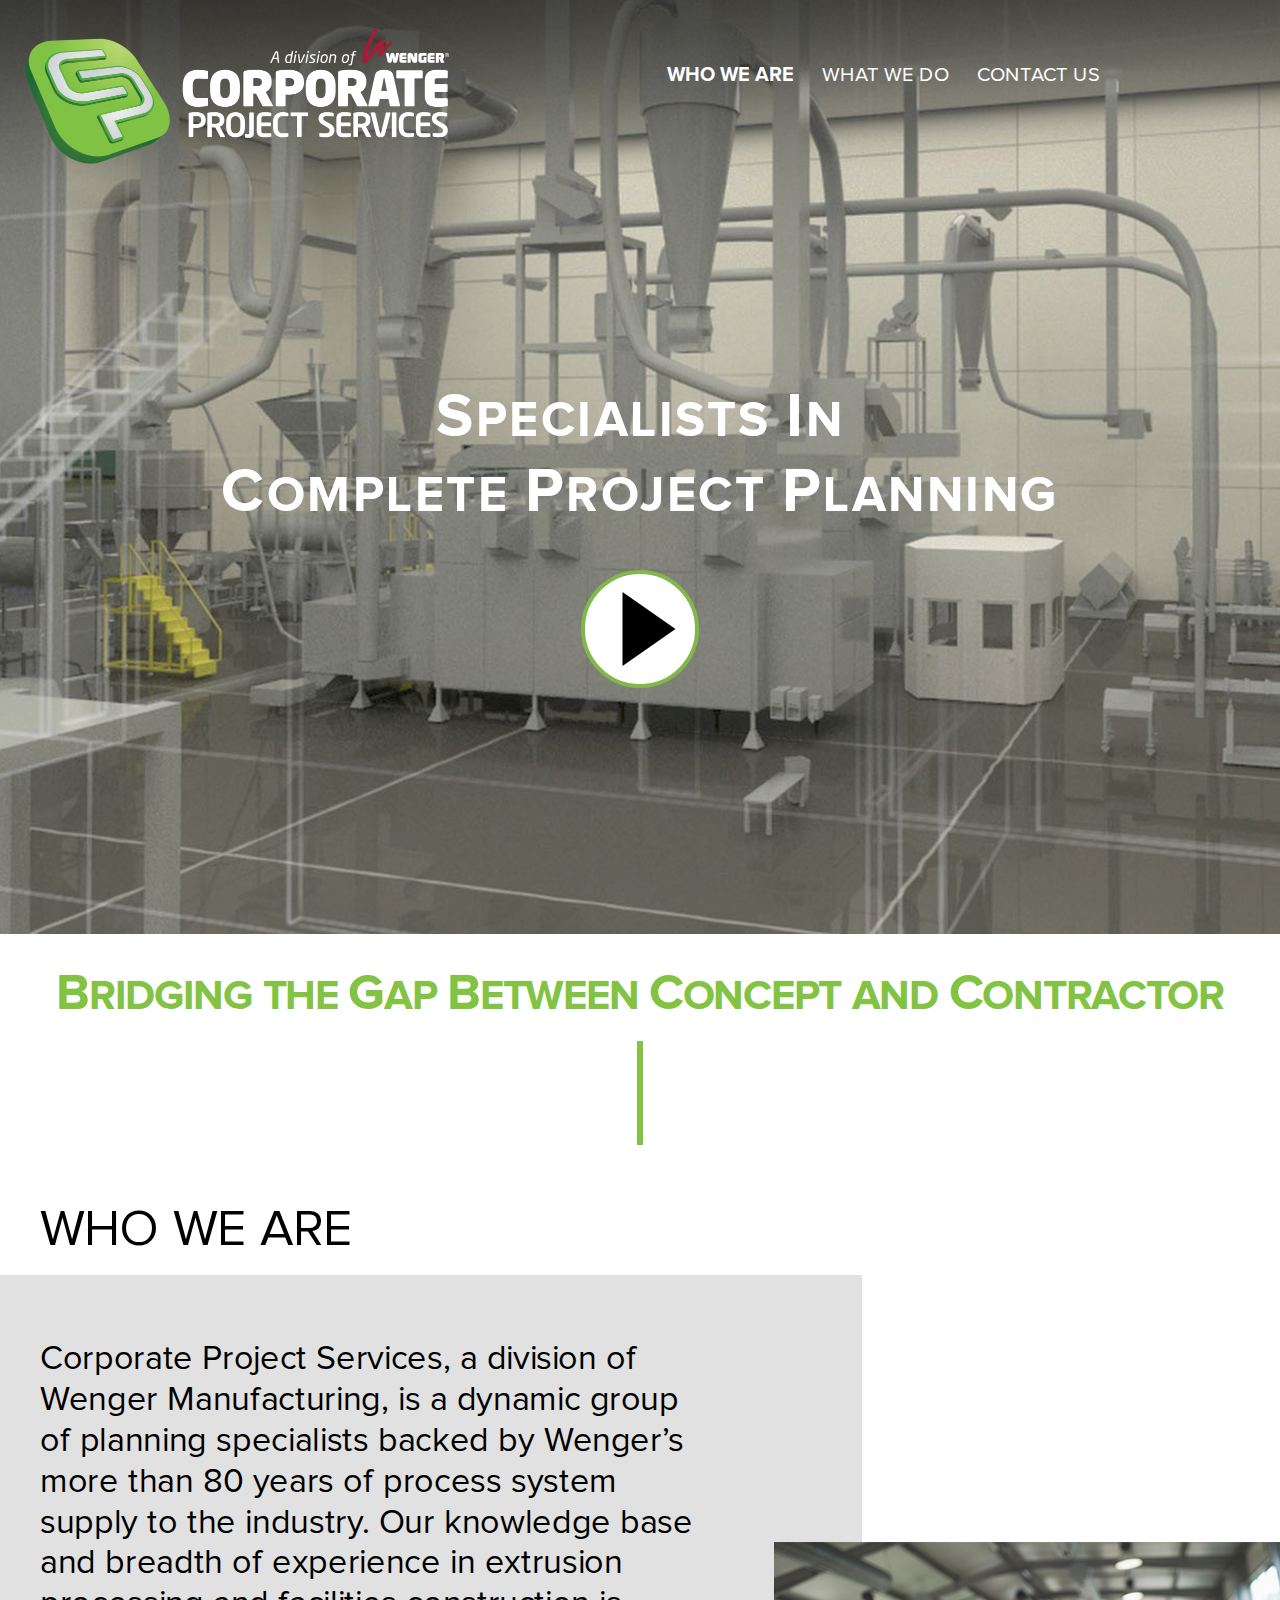
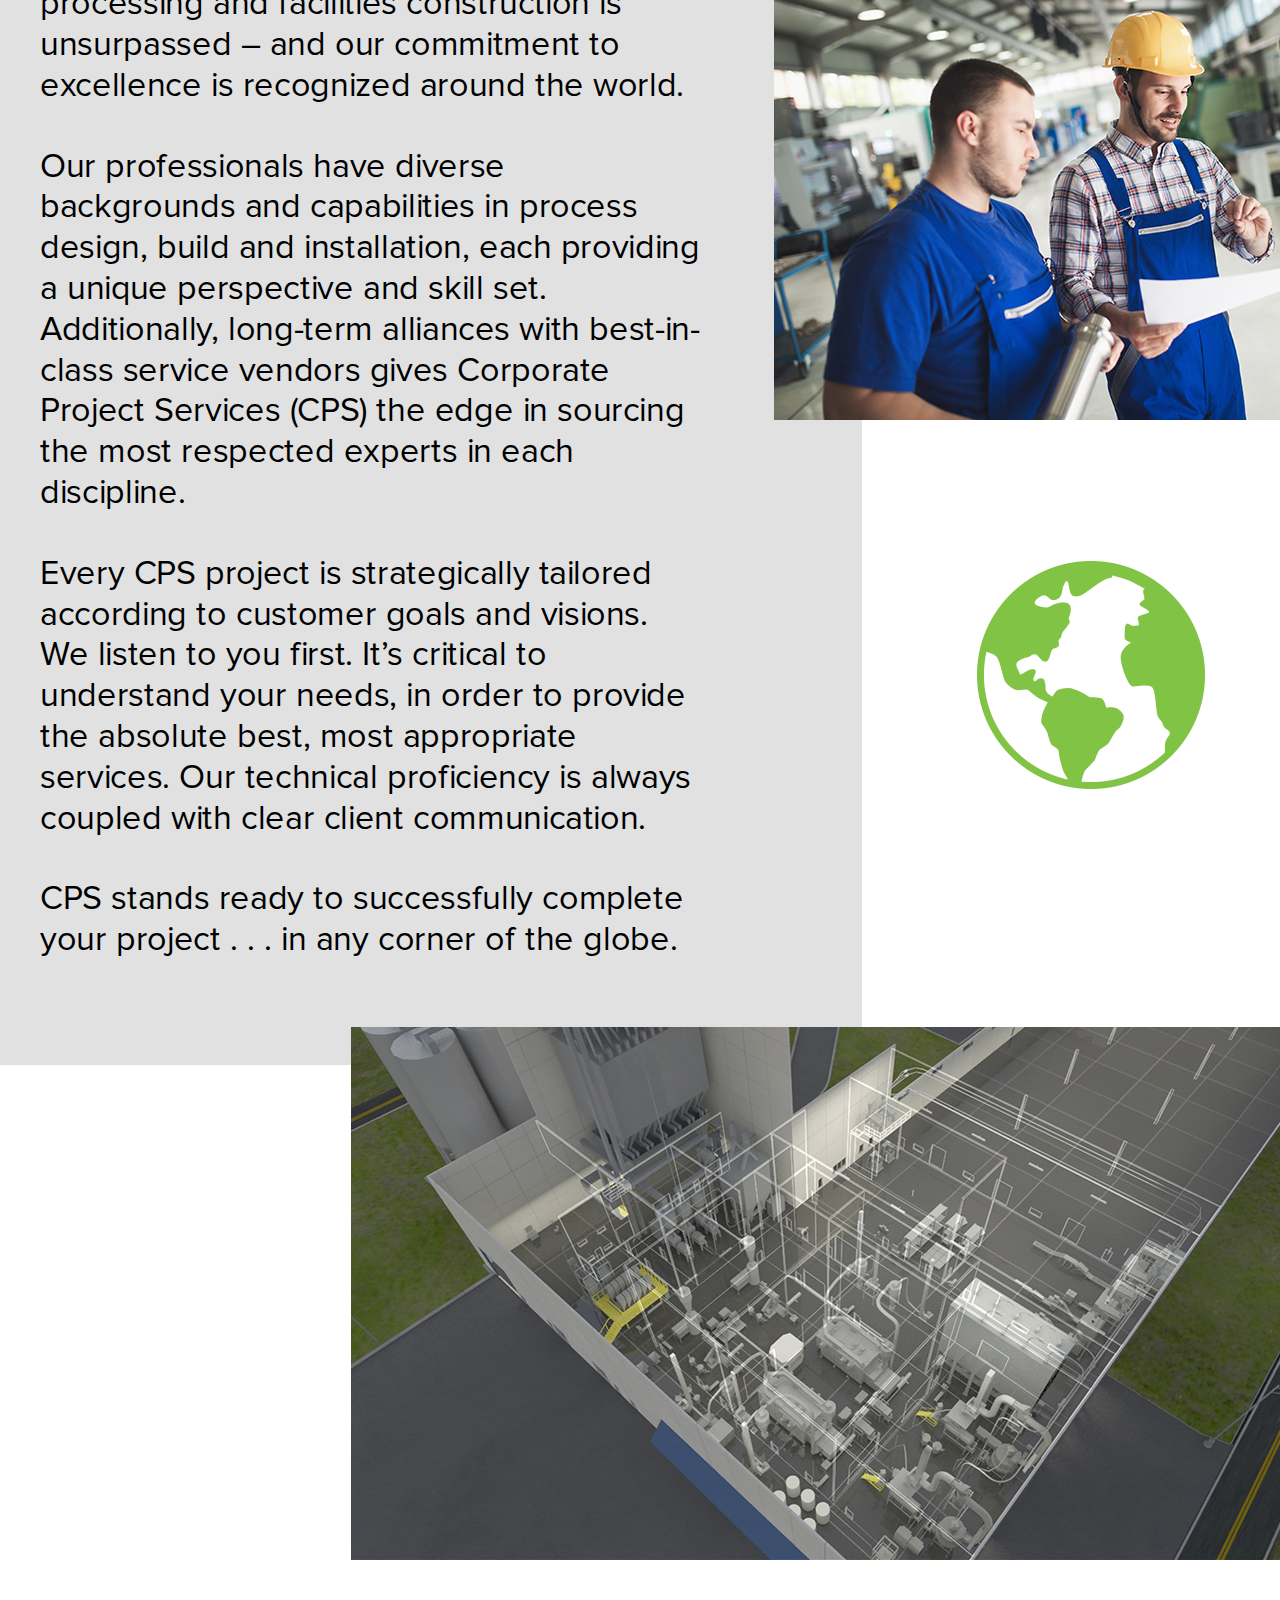
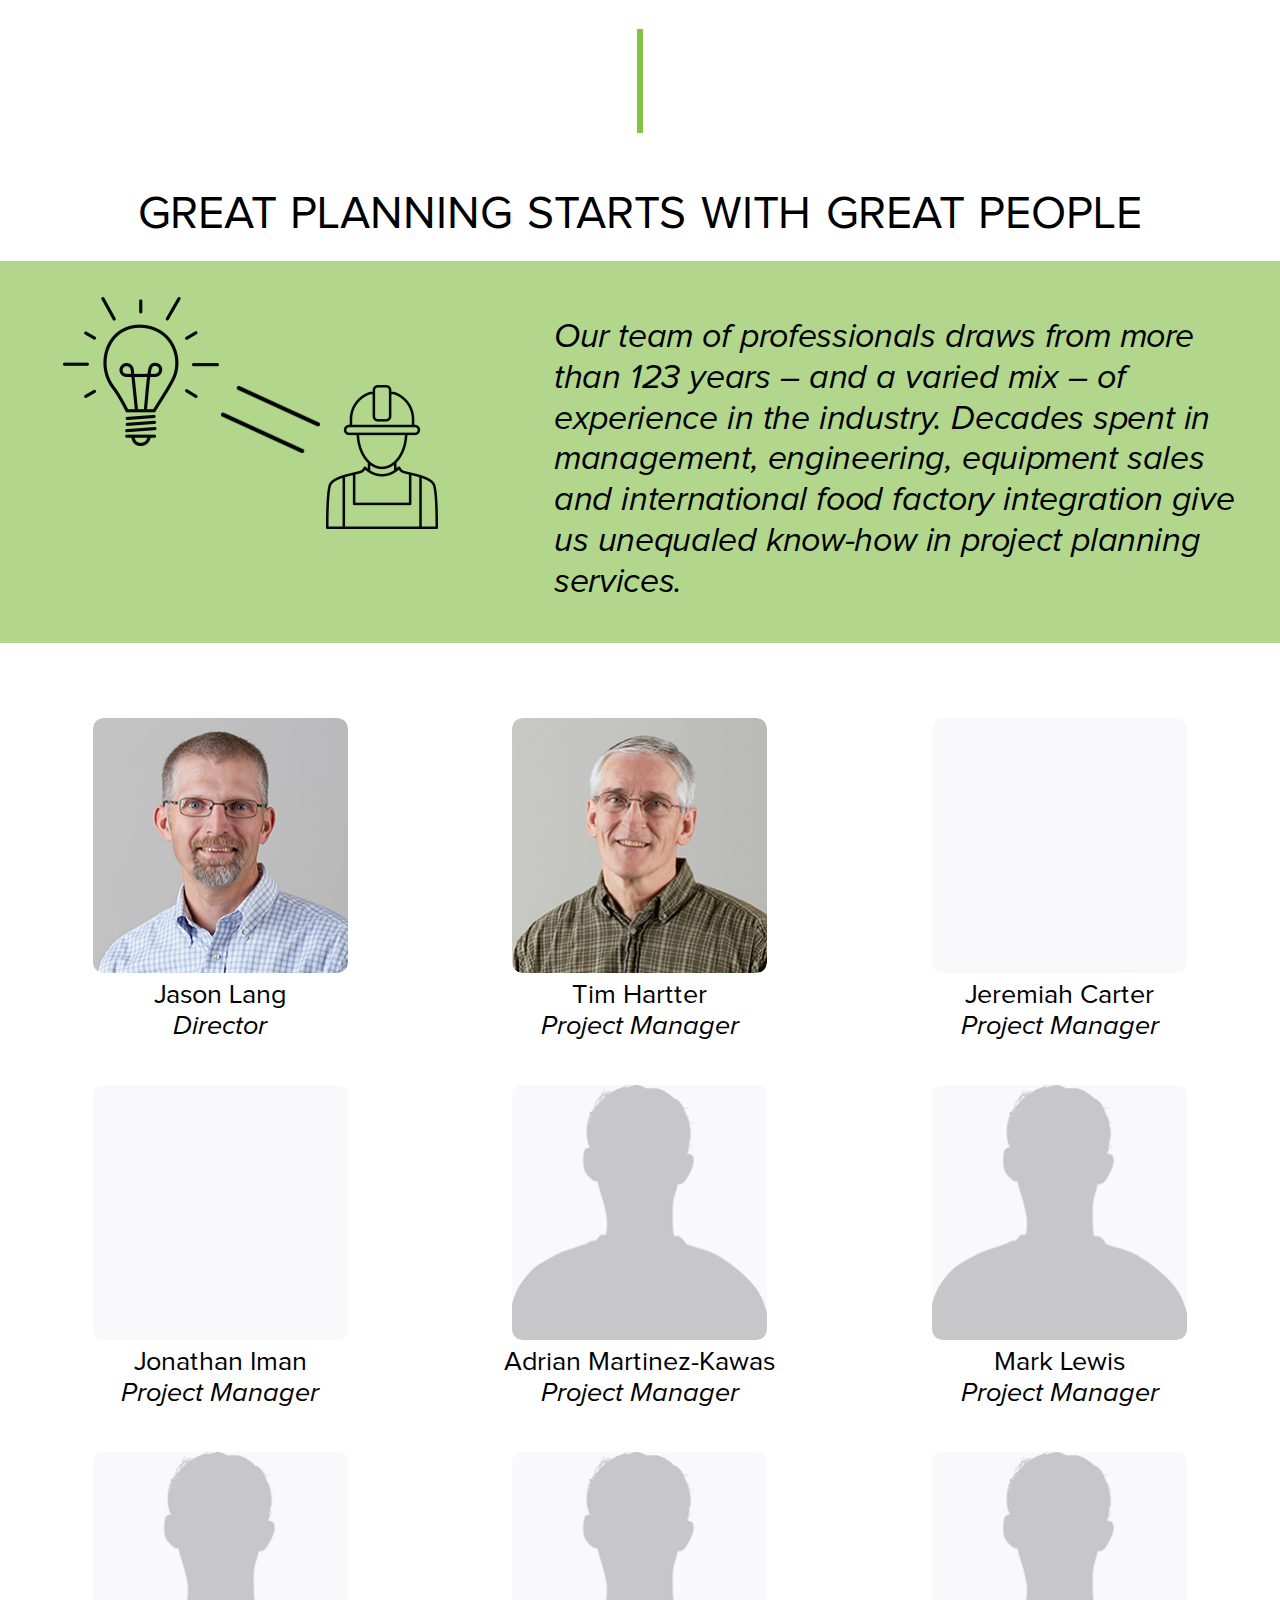
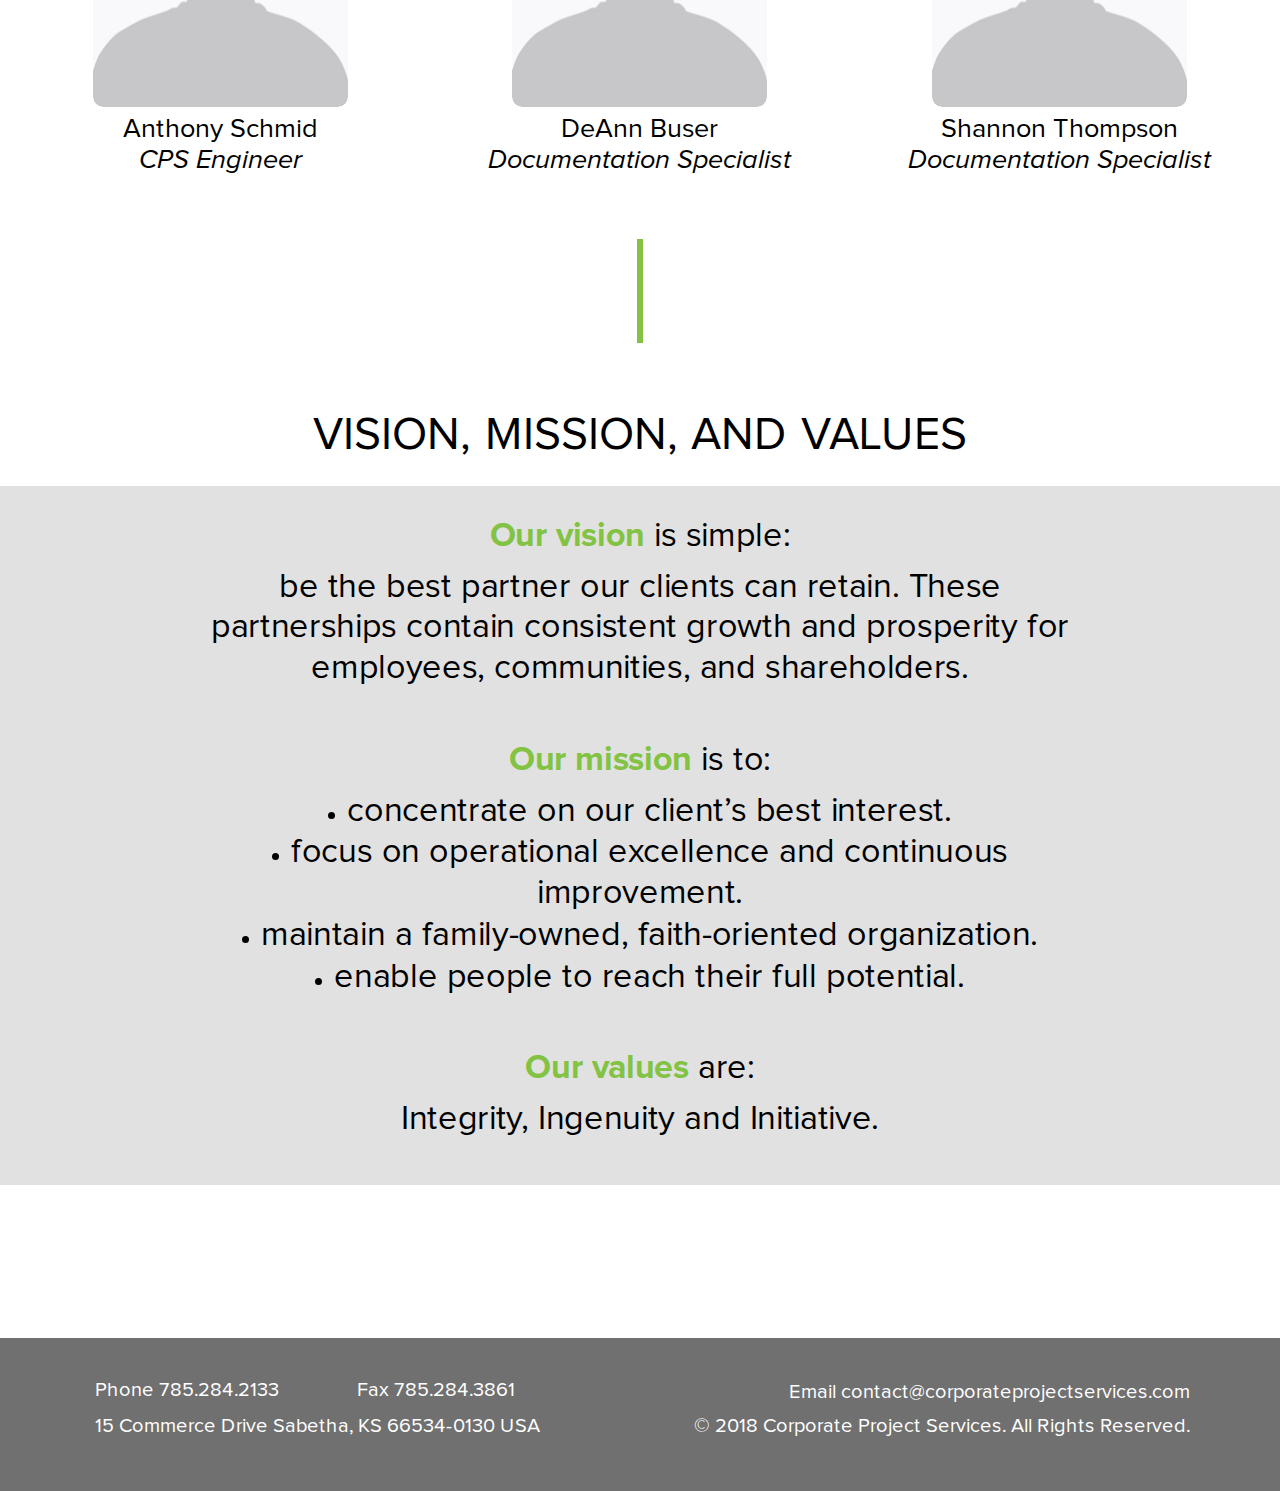
==== commit a2df7a06: "Home page" ====
--- a/index.html
+++ b/index.html
@@ -288,7 +288,7 @@
         </div>
     </footer>
 
-    <script src="http://ajax.googleapis.com/ajax/libs/jquery/1.12.4/jquery.min.js"></script>
+    <script src="//ajax.googleapis.com/ajax/libs/jquery/1.12.4/jquery.min.js"></script>
     <script src="js/smooth-scroll.min.js"></script>
     <script src="js/magnific.min.js"></script>
     <script src="js/scripts.js"></script>
--- a/css/styles.css
+++ b/css/styles.css
@@ -830,6 +830,9 @@
                 .section-mission .content strong {
                     color: #82c343;
                 }
+                .section-mission .content ul > li {
+                    padding-left: 0;
+                }
                 .section-mission .content ul > li:before {
                     position: relative;
                     top: auto;
--- a/css/responsive.css
+++ b/css/responsive.css
@@ -463,18 +463,6 @@
                 /*display: block;*/
             }
 
-
-    /*#footer .left-box,*/
-        /*#footer .right-box {*/
-            /*float: none;*/
-            /*width: 100%;*/
-            /*padding: 0;*/
-            /*margin: 0 auto;*/
-            /*text-align: center;*/
-        /*}*/
-        /*#footer .right-box {*/
-            /*max-width: 140px;*/
-        /*}*/
             .footer-text {
                 padding: 4px 0;
                 font-size: 14px;
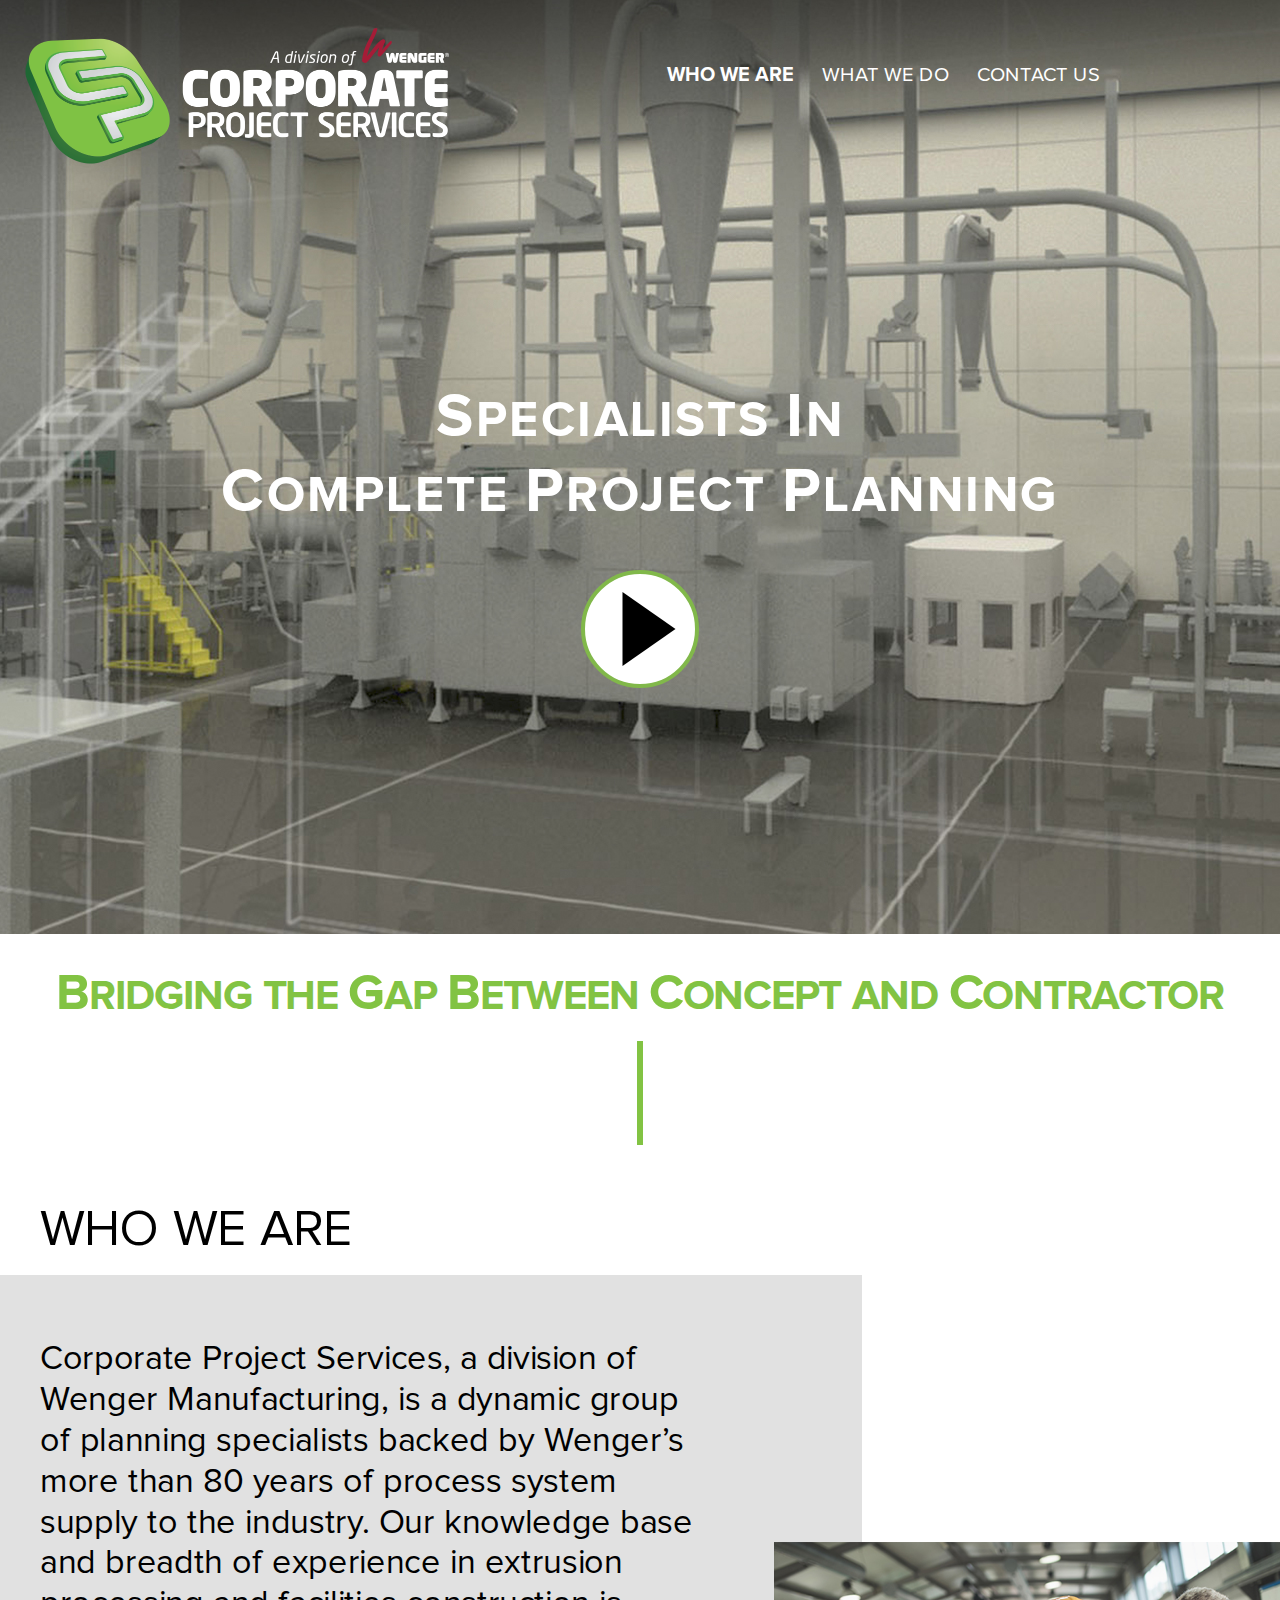
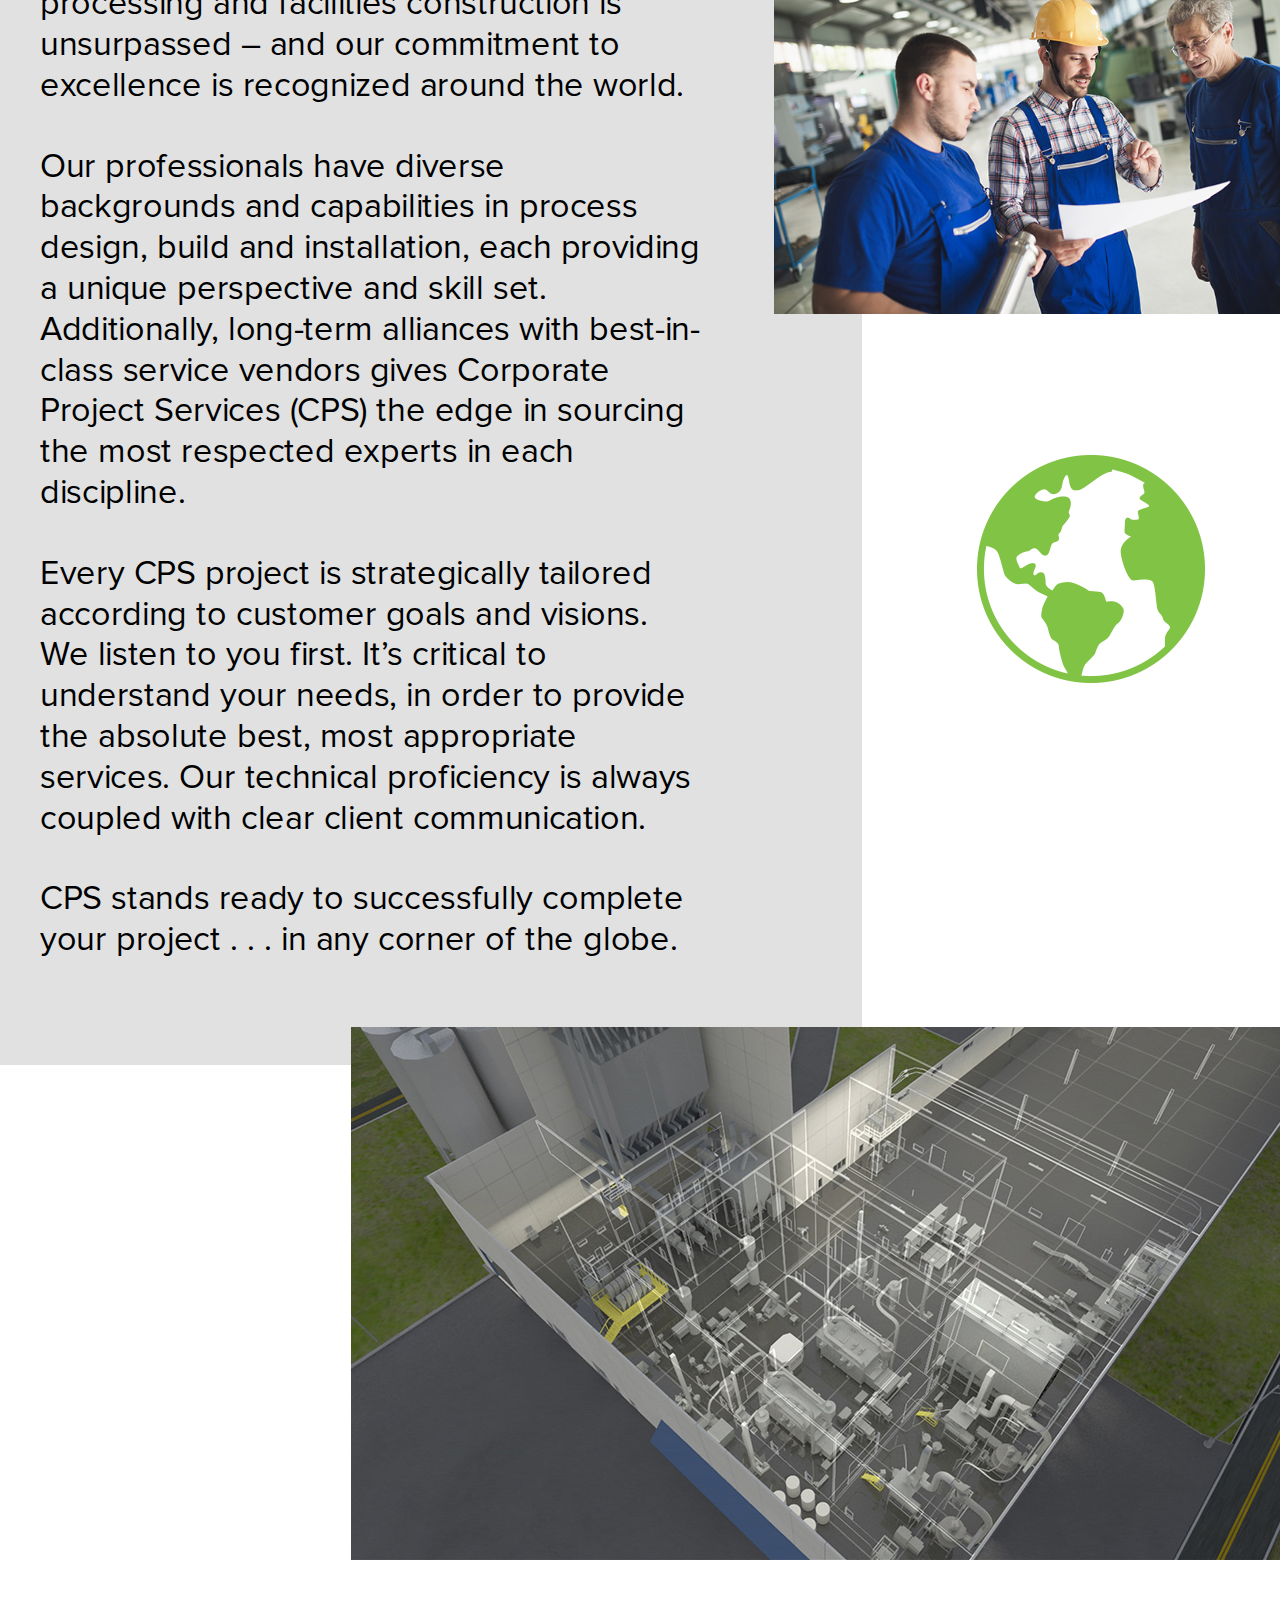
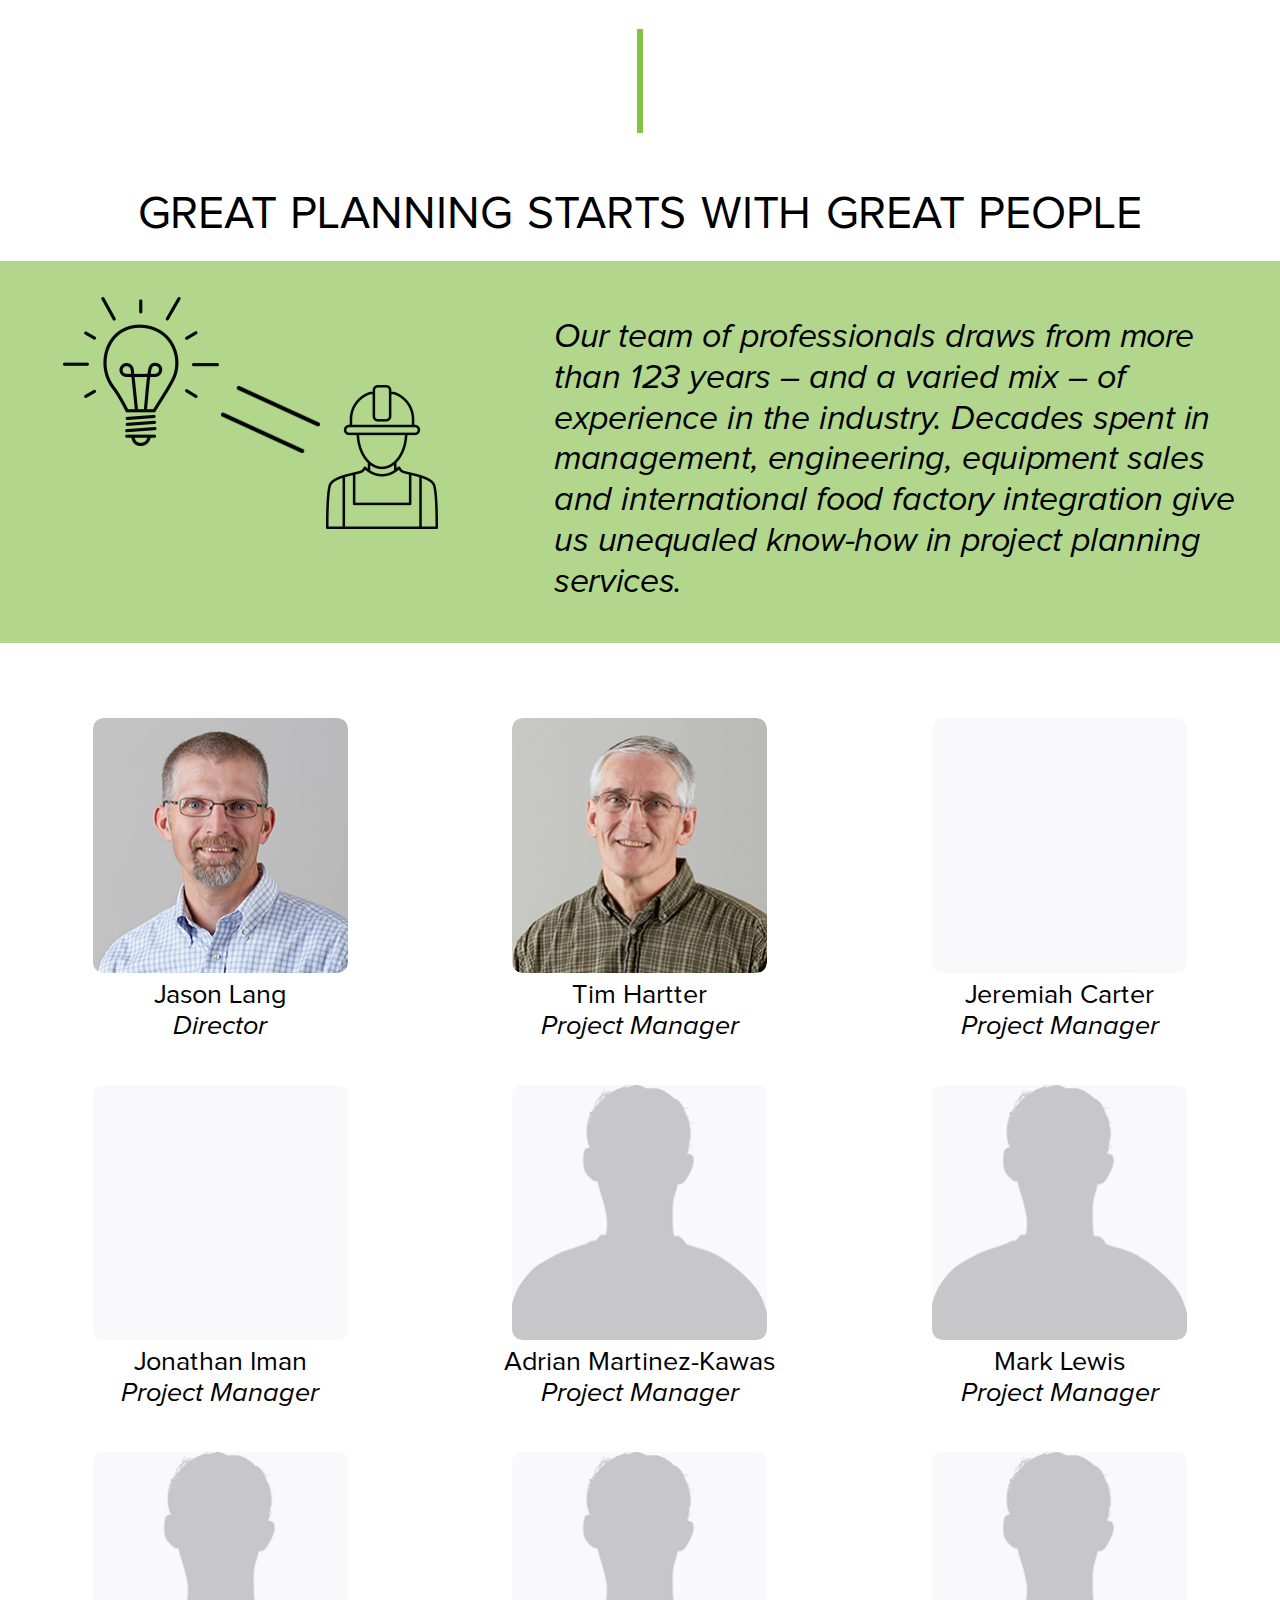
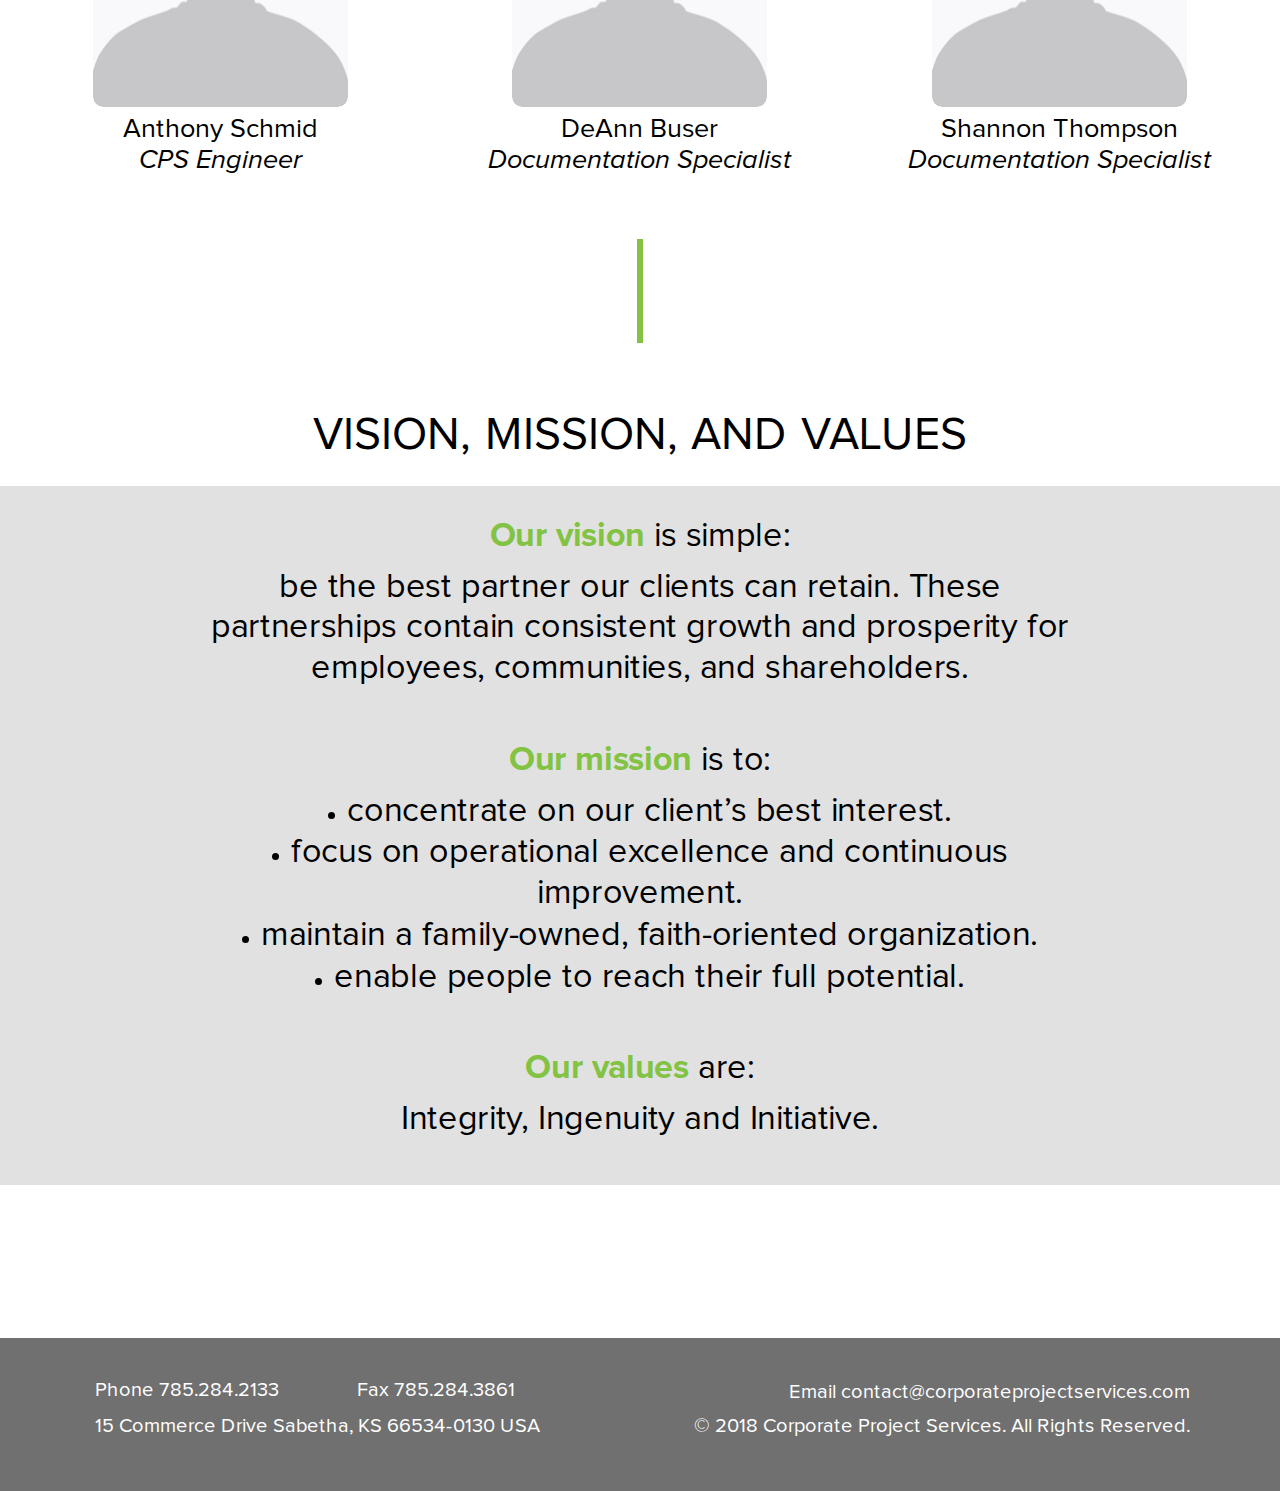
==== commit d5d649b1: "Responsive all pages" ====
--- a/css/styles.css
+++ b/css/styles.css
@@ -873,6 +873,7 @@
                 vertical-align: top;
             }
             .feasibility-box .left-box {
+                z-index: 16;
                 padding-top: 84px;
                 padding-right: 10px;
                 width: 55.5%;
@@ -955,7 +956,7 @@
             position: absolute;
             z-index: 20;
             top: 0;
-            right: -118px;
+            right: -113px;
         }
         .customized-box .left-box,
         .customized-box .right-box {
@@ -1035,7 +1036,7 @@
         margin-bottom: 40px;
     }
         .additional-box .container {
-            max-width: 1384px;
+            max-width: 1392px;
         }
             .additional-box .inner-box {
                 max-width: 898px;
@@ -1053,7 +1054,7 @@
         text-align: right;
     }
         .system-solution-box .container {
-            max-width: 1260px;
+            max-width: 1266px;
         }
             .system-solution-box .inner-box {
                 display: inline-block;
@@ -1096,6 +1097,9 @@
     padding: 120px 0 65px;
 }
     .section-contact-us .container {}
+        .contact-us-img-wrap img {
+            max-width: 100%;
+        }
         .contact-us-top-box {
             overflow: hidden;
             margin-bottom: 48px;
@@ -1158,16 +1162,16 @@
                             display: block;
                             float: left;
                             width: 100%;
-                            max-width: 49%;
-                            max-width: -webkit-calc(50% - 4px);
-                            max-width: calc(50% - 4px);
+                            max-width: 53%;
+                            /*max-width: -webkit-calc(53.4% - 4px);*/
+                            /*max-width: calc(53.3% - 4px);*/
                             padding: 0 30px;
                             vertical-align: top;
                         }
                         .input-box.half-box {
-                            max-width: 24%;
-                            max-width: -webkit-calc(25% - 4px);
-                            max-width: calc(25% - 4px);
+                            max-width: 26.5%;
+                            /*max-width: -webkit-calc(26.8% - 4px);*/
+                            /*max-width: calc(26.8% - 4px);*/
                         }
                         .contact-form-box label {
                             display: block;
--- a/css/responsive.css
+++ b/css/responsive.css
@@ -1,6 +1,17 @@
 @media all and (max-width: 1800px) {}
 
-@media all and (max-width: 1500px) {}
+@media all and (max-width: 1500px) {
+    .bridge-img.img-people {
+        max-width: 100%;
+    }
+    .feasibility-img-box img {
+        max-width: -webkit-calc(100% + 60px);
+        max-width: calc(100% + 60px);
+    }
+    .contact-form-img-wrap img {
+        max-width: 100%;
+    }
+}
 
 @media all and (max-width: 1200px) {
     .logo {
@@ -12,6 +23,9 @@
     }
     .content.big {
         font-size: 30px;
+    }
+    .content {
+        font-size: 26px;
     }
     .why-we-box .left-box {
         padding-right: 30px;
@@ -28,6 +42,32 @@
         /*.member-img-wrap {*/
             /*padding-bottom: 94.3%;*/
         /*}*/
+    .planning-services-box .inner-box {
+        padding-left: 25px;
+        padding-right: 25px;
+    }
+    .icon-factory {
+        top: 0;
+        right: -30px;
+        max-width: 220px;
+    }
+    .section-what-we-do .section-title.big {
+        font-size: 50px;
+    }
+    .contact-form-list > li {
+        margin: 0 -13px 12px;
+    }
+        .input-textarea-box,
+        .input-box {
+            padding: 0 13px;
+        }
+    .contact-form-img-wrap:after {
+        left: -100px;
+        height: 80px;
+    }
+    .section-contact-us {
+        padding-top: 80px;
+    }
 }
 
 @media all and (max-width: 900px) {
@@ -73,8 +113,20 @@
         .section-title {
             font-size: 38px;
         }
+        .section-contact-us .section-title.big {
+            margin-bottom: 30px;
+        }
+        .section-contact-us .section-title.big,
+        .section-what-we-do .section-title.big,
         .section-title.big {
             font-size: 44px;
+        }
+        .contact-email,
+        .contact-address {
+            font-size: 28px;
+        }
+        .content {
+            font-size: 24px;
         }
         .content.big {
             font-size: 26px;
@@ -193,6 +245,110 @@
                         .footer-text {
                             font-size: 18px;
                         }
+    .feasibility-box .left-box,
+    .feasibility-box .right-box {
+        float: none;
+        width: 100%;
+        padding: 0;
+    }
+    .feasibility-box .left-box {
+        margin-bottom: 20px;
+    }
+    .feasibility-img-box {
+        left: -25px;
+    }
+    .feasibility-img-box:before {
+        top: 40px;
+        left: auto;
+        right: -50px;
+    }
+        .feasibility-img-box img {
+            max-width: 100%;
+            max-width: -webkit-calc(100% + 25px);
+            max-width: calc(100% + 25px);
+        }
+        .box-title {
+            font-size: 32px;
+        }
+        .planning-services-box .content {
+            column-count: 1;
+            column-gap: 0;
+        }
+    .customized-box .left-box,
+    .customized-box .right-box {
+        float: none;
+        width: 100%;
+        padding: 0;
+    }
+    .customized-box .inner-box {
+        padding-left: 0;
+    }
+    .customized-box .left-box {
+        display: none;
+    }
+    .additional-box {
+        margin-top: 40px;
+    }
+    .additional-box .inner-box {
+        padding-top: 40px;
+    }
+    .system-solution-box .inner-box {
+        max-width: 100%;
+    }
+    .system-solution-box .left-box {
+        display: block;
+        width: 100%;
+        margin-bottom: 30px;
+    }
+    .system-solution-box .right-box {
+        display: block;
+        width: 100%;
+        padding: 0;
+        margin: 0;
+    }
+    .system-solution-box .box-title {
+        margin-bottom: 14px;
+    }
+    .system-solution-box {
+        margin-bottom: 0;
+    }
+    .section-what-we-do {
+        padding-bottom: 50px;
+    }
+    .icon-pencil {
+        left: auto;
+        top: -50px;
+        right: 20px;
+    }
+    .icon-screw {
+        top: 200px;
+        left: auto;
+        right: 0;
+    }
+    .contact-form-box label {
+        font-size: 26px;
+    }
+        .input-box {
+            max-width: 100%;
+        }
+        .city .input-box,
+        .input-box.half-box {
+            max-width: 50%;
+            /*max-width: -webkit-calc(50% - 4px);*/
+            /*max-width: calc(50% - 2px);*/
+        }
+        .input-textarea-box br {
+            display: none;
+        }
+        .contact-form-bottom-box .left-box,
+        .contact-form-bottom-box .right-box {
+            float: none;
+            width: 100%;
+            padding: 0;
+        }
+        .contact-form-bottom-box .left-box {
+            margin-bottom: 100px;
+        }
 }
 
 @media all and (max-width: 600px) {
@@ -204,11 +360,14 @@
         -o-transition: background-color .35s ease-in;
         transition: background-color .35s ease-in;
     }
-    .home #header {
-    }
-    .home #header.scrolling {
+
+    #header.scrolling {
         position: fixed;
+        width: 100%;
         background-color: #FFFFFF;
+        -webkit-box-shadow: 0 1px 15px 0 rgba(0,0,0,0.1);
+        -moz-box-shadow: 0 1px 15px 0 rgba(0,0,0,0.1);
+        box-shadow: 0 1px 15px 0 rgba(0,0,0,0.1);
     }
         .scrolling .logo .light {
             display: none;
@@ -421,12 +580,6 @@
         .section-mission .content.big > * {
             margin-bottom: 3px;
         }
-            .content ul > li:before {
-                width: 4px;
-                height: 4px;
-                margin-top: 10px;
-                margin-right: 6px;
-            }
     .section-mission {
         margin-bottom: 58px;
     }
@@ -473,10 +626,187 @@
                 .footer-text a {
                     font-size: 14px;
                 }
+    .section-what-we-do {
+        padding-top: 83px;
+    }
+        .section-what-we-do .section-title.big {
+            margin-bottom: 15px;
+            font-size: 27px;
+        }
+        .feasibility-box .left-box {
+            margin-bottom: 50px;
+            padding-left: 18px;
+        }
+        .icon-pencil {
+            top: -52px;
+            right: 18px;
+            width: 42px;
+        }
+        .icon-screw {
+            top: 48px;
+            right: 30px;
+            width: 70px;
+        }
+        .feasibility-img-box:before {
+            top: 70px;
+            height: 42px;
+        }
+    .feasibility-img-box {
+        left: -35px;
+    }
+        .feasibility-img-box img {
+            max-width: 100%;
+            max-width: -webkit-calc(100% + 34px);
+            max-width: calc(100% + 34px);
+        }
+    .feasibility-box {
+        margin-bottom: 22px;
+    }
+        .planning-services-box .inner-box {
+            padding: 20px 15px 32px;
+            border-width: 2px;
+        }
+        .box-title {
+            margin-bottom: 9px;
+            font-size: 18px;
+            word-spacing: 0;
+            letter-spacing: .01em;
+        }
+    .planning-services-box {
+        margin-bottom: 36px;
+    }
+    .customized-box .right-box {
+        margin-top: 65px;
+    }
+        .icon-factory {
+            top: 0;
+            right: 13px;
+            width: 148px;
+        }
+        .customized-box .inner-box {
+            padding: 20px 0 16px 18px;
+        }
+        .customized-box .section-title.big {
+            margin-bottom: 18px;
+        }
+    .customized-box {
+        margin-bottom: 14px;
+    }
+    .additional-box {
+        margin-top: 0;
+        margin-bottom: 10px;
+    }
+        .additional-box .inner-box {
+            max-width: 100%;
+            padding: 20px 16px 20px;
+            border-width: 2px;
+        }
+            .additional-box .box-title {
+                margin-bottom: 10px;
+            }
+    .icon-system {
+        max-width: 155px;
+    }
+
+    .section-contact-us {
+        padding: 35px 0 30px;
+    }
+        .contact-us-top-box {
+            margin-bottom: 30px;
+        }
+            .contact-us-top-box .left-box,
+            .contact-us-top-box .right-box {
+                float: none;
+                width: 100%;
+                padding: 0;
+            }
+                .contact-us-top-box .right-box > :last-child {
+                    margin-bottom: 0;
+                }
+                .section-contact-us .section-title.big {
+                    margin-bottom: 32px;
+                    font-size: 27px;
+                }
+                .contact-us-img-wrap {
+                    max-width: 195px;
+                    margin: 0 auto 20px;
+                }
+                .contact-email,
+                .contact-address {
+                    margin-bottom: 20px;
+                    font-size: 17px;
+                }
+                .contact-form-list > li {
+                    margin-bottom: 4px;
+                }
+                    .contact-form-box label {
+                        margin-bottom: 1px;
+                        font-size: 17px;
+                        line-height: 1;
+                    }
+                    .input-style {
+                        min-height: 24px;
+                        padding: 2px 10px;
+                        font-size: 16px;
+                        border-width: 1px;
+                    }
+                    textarea.input-style {
+                        height: 194px;
+                        padding: 2px 10px;
+                        font-size: 16px;
+                    }
+            .recaptcha-text {
+                font-size: 17px;
+            }
+            a.btn, .btn {
+                max-width: 220px;
+                padding: 9px 20px;
+                font-size: 21px;
+            }
+        .contact-form-bottom-box .left-box {
+            margin-bottom: 42px;
+        }
+            .contact-form-img-wrap {
+                margin-left: 17px;
+            }
+            .contact-form-img-wrap:after {
+                bottom: 42px;
+                height: 60px;
+            }
+                .contact-form-img-wrap img {
+                    max-width: 100%;
+                    max-width: -webkit-calc(100% + 53px);
+                    max-width: calc(100% + 53px);
+                }
+    .content {
+        font-size: 15px;
+    }
+        .content > * {
+            margin-bottom: 15px;
+        }
+        .content ul {
+            margin-bottom: 23px;
+        }
+            .content ul > li {
+                padding-left: 14px;
+            }
+            .content ul > li:before {
+                width: 4px;
+                height: 4px;
+                margin-top: 7px;
+                margin-right: 7px;
+            }
+            .customized-box .content ul > li {
+                padding-left: 20px;
+            }
+            .customized-box .content ul > li:before {
+                left: 0;
+            }
     .content.big {
         font-size: 17px;
     }
         .content.big > * {
             margin-bottom: 20px;
         }
+
 }